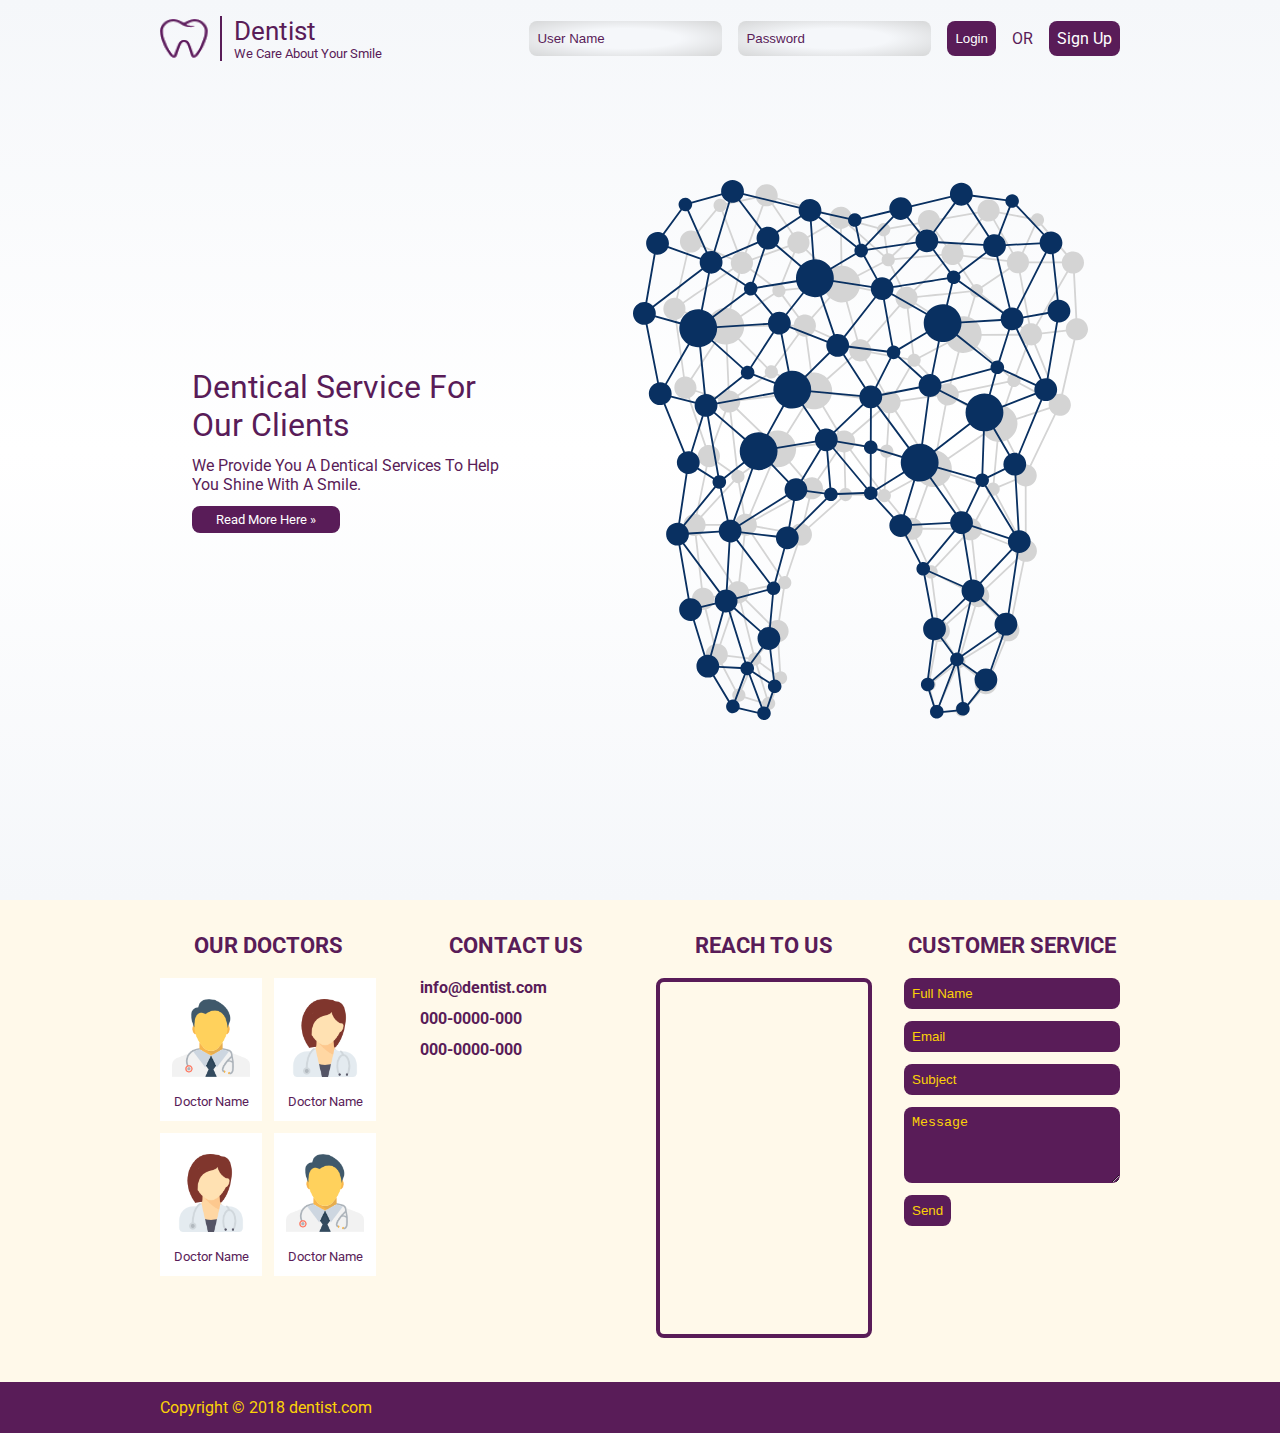
==== index.html @ d8c7a1fc "Basic Layout" ====
<!DOCTYPE html>
<html lang="en" dir="ltr">
  <head>
    <meta charset="UTF-8" />
    <meta name="viewport" content="width=device-width, initial-scale=1.0" />
    <title>Dentist</title>
    <link rel="shortcut icon" href="files/images/favicon.ico" />
    <link rel="stylesheet" href="https://fonts.googleapis.com/css?family=Roboto:100,100i,300,300i,400,400i,500,500i,700,700i,900,900i" />
    <link rel="stylesheet" href="https://fonts.googleapis.com/css?family=Cairo:200,300,400,600,700,900" />
    <link rel="stylesheet" href="https://use.fontawesome.com/releases/v5.6.3/css/all.css" integrity="sha384-UHRtZLI+pbxtHCWp1t77Bi1L4ZtiqrqD80Kn4Z8NTSRyMA2Fd33n5dQ8lWUE00s/" crossorigin="anonymous" />
    <link rel="stylesheet" href="assets/css/main.css" />
  </head>
  <body>
    <header>
      <div class="section theme--header size--container">
        <div class="component type--header">
          <a class="brand" href="index.html">
            <img class="logo" src="files/images/dentist.png" alt="dentist" />
            <span class="slogan">
              <span class="heading">dentist</span>
              <span class="content">we care about your smile</span>
            </span>
          </a>
          <button class="header-switcher"><i class="fas fa-bars"></i></button>
          <div class="user">
            <form class="form" action="index.html" method="POST">
              <input type="text" name="user" placeholder="user name" />
              <input type="password" name="password" placeholder="password" />
              <input type="submit" value="login" />
              <span>or</span>
              <a href="registration.html">sign up</a>
            </form>
            <!-- <ul class="links">
              <li><a class="link active" href="index.html">home</a></li>
              <li><a class="link" href="appointment.html">appointment</a></li>
              <li><a class="link" href="treatment.html">treatment</a></li>
              <li><a class="link" href="invoices.html">invoices</a></li>
              <li><a class="link" href="profile.html">profile</a></li>
            </ul>
            <div class="card">
              <a class="image" href="profile.html">
                <img src="files/images/user.png" alt="" />
              </a>
              <a class="name" href="profile.html">
                user@mail.com
              </a>
            </div> -->
          </div>
        </div>
      </div>
    </header>
    <main>
      <div class="section theme--slider size--container">
        <div class="component type--main-slider">
          <div class="slides">
            <div class="slide active">
              <div class="image">
                <img src="files/images/slide-1.svg" alt="" />
              </div>
              <div class="information">
                <div class="title">
                  <a href="service.html">dentical service for our clients</a>
                </div>
                <div class="description">
                  <p>
                    we provide you a dentical services to help you shine with a smile.
                  </p>
                </div>
                <div class="links">
                  <a class="link" href="service.html">read more here <span class="ltr-only">»</span><span class="rtl-only">«</span></a>
                </div>
              </div>
            </div>
            <div class="slide">
              <div class="image">
                <img src="files/images/slide-1.svg" alt="" />
              </div>
              <div class="information">
                <div class="title">
                  <a href="service.html">dentical service for our clients</a>
                </div>
                <div class="description">
                  <p>
                    we provide you a dentical services to help you shine with a smile.
                  </p>
                </div>
                <div class="links">
                  <a class="link" href="service.html">read more here <span class="ltr-only">»</span><span class="rtl-only">«</span></a>
                </div>
              </div>
            </div>
            <div class="slide">
              <div class="image">
                <img src="files/images/slide-1.svg" alt="" />
              </div>
              <div class="information">
                <div class="title">
                  <a href="service.html">dentical service for our clients</a>
                </div>
                <div class="description">
                  <p>
                    we provide you a dentical services to help you shine with a smile.
                  </p>
                </div>
                <div class="links">
                  <a class="link" href="service.html">read more here <span class="ltr-only">»</span><span class="rtl-only">«</span></a>
                </div>
              </div>
            </div>
          </div>
          <div class="controllers">
            <div class="navigator">
              <div class="controller next">
                <i class="fas fa-chevron-right ltr-only"></i>
                <i class="fas fa-chevron-left rtl-only"></i>
              </div>
              <div class="controller previous">
                <i class="fas fa-chevron-left ltr-only"></i>
                <i class="fas fa-chevron-right rtl-only"></i>
              </div>
            </div>
          </div>
        </div>
      </div>
    </main>
    <footer>
      <div class="section theme--light size--container">
        <div class="component type--about">
          <div class="about__box">
            <div class="about__box__title">
              our doctors
            </div>
            <div class="about__box__content">
              <div class="component type--doctors">
                <div class="doctors">
                  <div class="doctor">
                    <a class="image" href="doctor.html">
                      <img src="files/images/doctor-1.png" alt="" />
                    </a>
                    <a class="name" href="doctor.html">
                      doctor name
                    </a>
                  </div>
                  <div class="doctor">
                    <a class="image" href="doctor.html">
                      <img src="files/images/doctor-2.png" alt="" />
                    </a>
                    <a class="name" href="doctor.html">
                      doctor name
                    </a>
                  </div>
                  <div class="doctor">
                    <a class="image" href="doctor.html">
                      <img src="files/images/doctor-2.png" alt="" />
                    </a>
                    <a class="name" href="doctor.html">
                      doctor name
                    </a>
                  </div>
                  <div class="doctor">
                    <a class="image" href="doctor.html">
                      <img src="files/images/doctor-1.png" alt="" />
                    </a>
                    <a class="name" href="doctor.html">
                      doctor name
                    </a>
                  </div>
                </div>
              </div>
            </div>
          </div>
          <div class="about__box">
            <div class="about__box__title">
              contact us
            </div>
            <div class="about__box__content">
              <div class="component type--contact-us-information">
                <ul>
                  <li><span class="icon"><i class="fas fa-envelope"></i></span><a href="">info@dentist.com</a></li>
                  <li><span class="icon"><i class="fas fa-phone"></i></span><span>000-0000-000</span></li>
                  <li><span class="icon"><i class="fas fa-fax"></i></span><span>000-0000-000</span></li>
                </ul>
              </div>
            </div>
          </div>
          <div class="about__box">
            <div class="about__box__title">
              reach to us
            </div>
            <div class="about__box__content">
              <div class="component type--map">
                <iframe src="https://www.google.com/maps/embed?pb=!1m10!1m8!1m3!1d13709.535181920555!2d31.01629665!3d30.791869699999996!3m2!1i1024!2i768!4f13.1!5e0!3m2!1sen!2seg!4v1553180534320" width="100%" height="100%" frameborder="0" style="border:0" allowfullscreen></iframe>
              </div>
            </div>
          </div>
          <div class="about__box">
            <div class="about__box__title">
              customer service
            </div>
            <div class="about__box__content">
              <div class="component type--form-messages">
                <div class="messages">
                </div>
              </div>
              <div class="component type--contact-us-form">
                <form class="form" action="index.html" method="POST">
                  <input type="text" name="name" placeholder="full name" />
                  <input type="email" name="email" placeholder="email" />
                  <input type="text" name="subject" placeholder="subject" />
                  <textarea name="message" placeholder="message" rows="4"></textarea>
                  <input type="submit" value="send" />
                </form>
              </div>
            </div>
          </div>
        </div>
      </div>
      <div class="section theme--dark size--container">
        <div class="component type--footer">
          <div>
            Copyright © 2018 <a href="index.html">dentist.com</a>
          </div>
        </div>
      </div>
      <div class="section theme--sys-messages">
        <div class="component type--sys-messages">
          <div class="messages">
          </div>
        </div>
      </div>
    </footer>
    <!-- <script src="https://code.jquery.com/jquery-3.3.1.min.js"></script> -->
    <script src="assets/js/library.functions.js"></script>
    <script src="assets/js/plugin.messages.js"></script>
    <script src="assets/js/plugin.slider.js"></script>
    <script src="assets/js/language.js"></script>
    <script src="assets/js/main.js"></script>
  </body>
</html>
---- assets/css/main.css ----
/* RESET */
body {
  margin: 0;
  font-size: 12pt;
}
img {
  display: block;
}
ul {
  margin: 0;
  padding: 0;
}
li {
  list-style-type: none;
}
h1, h2 , h3, h4, h5, h6, p {
  margin: 0;
}
a {
  text-decoration: none;
  color: inherit;
}
*::placeholder {
  color: inherit;
}
/* GENERAL */
:root {
  --container__width: 92%;
  --container__max-width: 960px;
  --theme-primary__color--1: #591c58;
  --theme-primary__color--2: #fcd207;
  --theme-primary__color--3: #fff9ea;
  --theme-primary__color--balck: #000;
  --theme-primary__color--white: #fff;
  --theme-primary__overlay--1__color: rgba(89, 28, 88, 0.2);
  /* --theme-primary__messages__color--1: #383d41;
  --theme-primary__messages__color--2: #e2e3e5;
  --theme-primary__messages__color--3: #d6d8db;
  --theme-primary__messages--success__color--1: #155724;
  --theme-primary__messages--success__color--2: #d4edda;
  --theme-primary__messages--success__color--3: #c3e6cb;
  --theme-primary__messages--info__color--1: #004085;
  --theme-primary__messages--info__color--2: #cce5ff;
  --theme-primary__messages--info__color--3: #b8daff;
  --theme-primary__messages--warning__color--1: #856404;
  --theme-primary__messages--warning__color--2: #fff3cd;
  --theme-primary__messages--warning__color--3: #ffeeba;
  --theme-primary__messages--danger__color--1: #721c24;
  --theme-primary__messages--danger__color--2: #f8d7da;
  --theme-primary__messages--danger__color--3: #f5c6cb; */
  --theme-primary__messages__color--1: #212121;
  --theme-primary__messages__color--2: #F5F5F5;
  --theme-primary__messages__color--3: #BDBDBD;
  --theme-primary__messages--success__color--1: #1B5E20;
  --theme-primary__messages--success__color--2: #C8E6C9;
  --theme-primary__messages--success__color--3: #66BB6A;
  --theme-primary__messages--info__color--1: #0D47A1;
  --theme-primary__messages--info__color--2: #BBDEFB;
  --theme-primary__messages--info__color--3: #42A5F5;
  --theme-primary__messages--warning__color--1: #F57F17;
  --theme-primary__messages--warning__color--2: #FFF9C4;
  --theme-primary__messages--warning__color--3: #FFEE58;
  --theme-primary__messages--danger__color--1: #B71C1C;
  --theme-primary__messages--danger__color--2: #FFCDD2;
  --theme-primary__messages--danger__color--3: #EF5350;
}
[lang="en"] body {
  font-family: 'Roboto', sans-serif;
}
[lang="ar"] body {
  font-family: 'Cairo', sans-serif;
}
[dir]:not([dir="ltr"]) .ltr-only {
  display: none;
}
[dir]:not([dir="rtl"]) .rtl-only {
  display: none;
}
/* SECTION */
.section {

}
.section.theme--solid {
  background-color: var(--theme-primary__color--balck);
  color: var(--theme-primary__color--white);
}
.section.theme--dark {
  background-color: var(--theme-primary__color--1);
  color: var(--theme-primary__color--2);
}
.section.theme--light {
  background-color: var(--theme-primary__color--3);
  color: var(--theme-primary__color--1);
}
.section.theme--header {
  position: absolute;
  top: 0;
  right: 0;
  left: 0;
  z-index: 1;
}
.section.theme--sys-messages {
  position: fixed;
  bottom: 0;
  z-index: 1;
  width: 92%;
  max-width: 320px;
  max-height: 100%;
  overflow-y: auto;
}
[dir="ltr"] .section.theme--sys-messages {
  left: 0;
}
[dir="rtl"] .section.theme--sys-messages {
  right: 0;
}
.section.theme--slider {
  min-height: 100vh;
  display: grid;
  align-items: stretch;
  background-image: linear-gradient(#f5f7fa, #fff, #f5f7fa);
}
.section.theme--cover {
  min-height: 60vh;
  display: grid;
  align-items: stretch;
}
.section.size--container {
  padding-right: calc((100% - var(--container__width)) / 2);
  padding-left: calc((100% - var(--container__width)) / 2);
}
@media (min-width: calc(960px * (1 + ((100 - 92) / 100)))) {
.section.size--container {
  padding-right: calc((100% - var(--container__max-width)) / 2);
  padding-left: calc((100% - var(--container__max-width)) / 2);
}
}
/* SYS MESSAGES */
.component.type--sys-messages {
}
  .component.type--sys-messages .messages {
    padding: 12px;
    display: grid;
    align-items: end;
    grid-row-gap: 8px;
  }
    .component.type--sys-messages .message {
      position: relative;
      box-sizing: border-box;
      border-width: 1px;
      border-style: solid;
      border-radius: 8px;
      width: 100%;
      padding: 8px 16px;
      line-height: 1.8em;
    }
    .component.type--sys-messages .message {
      color: var(--theme-primary__messages__color--1);
      background-color: var(--theme-primary__messages__color--2);
      border-color: var(--theme-primary__messages__color--3);
    }
    .component.type--sys-messages .message.success {
      color: var(--theme-primary__messages--success__color--1);
      background-color: var(--theme-primary__messages--success__color--2);
      border-color: var(--theme-primary__messages--success__color--3);
    }
    .component.type--sys-messages .message.info {
      color: var(--theme-primary__messages--info__color--1);
      background-color: var(--theme-primary__messages--info__color--2);
      border-color: var(--theme-primary__messages--info__color--3);
    }
    .component.type--sys-messages .message.warning {
      color: var(--theme-primary__messages--warning__color--1);
      background-color: var(--theme-primary__messages--warning__color--2);
      border-color: var(--theme-primary__messages--warning__color--3);
    }
    .component.type--sys-messages .message.danger {
      color: var(--theme-primary__messages--danger__color--1);
      background-color: var(--theme-primary__messages--danger__color--2);
      border-color: var(--theme-primary__messages--danger__color--3);
    }
      .component.type--sys-messages .message .close {
        cursor: pointer;
        position: absolute;
        top: 8px;
        line-height: 1;
      }
      [dir="ltr"] .component.type--sys-messages .message .close {
        right: 8px;
      }
      [dir="rtl"] .component.type--sys-messages .message .close {
        left: 8px;
      }
      .component.type--sys-messages .message .title {
        text-transform: capitalize;
        font-weight: bold;
      }
/* HEADER */
.component.type--header {
  padding-top: 16px;
  padding-bottom: 16px;
  display: grid;
  justify-content: space-between;
  justify-items: center;
  align-content: stretch;
  align-items: center;
  grid-gap: 12px;
  color: var(--theme-primary__color--1);
}
  .component.type--header .brand {
    display: grid;
    grid-auto-flow: column;
    justify-content: space-between;
    justify-items: start;
    align-content: stretch;
    align-items: center;
    grid-gap: 12px;
  }
    .component.type--header .logo {
      max-width: 48px;
      min-height: 100%;
      object-fit: contain;
      object-position: 50% 50%;
      border: 0 solid var(--theme-primary__color--1);
    }
    [dir="ltr"] .component.type--header .logo {
      padding-right: 12px;
      border-right-width: 2px;
    }
    [dir="rtl"] .component.type--header .logo {
      padding-left: 12px;
      border-left-width: 2px;
    }
    .component.type--header .slogan {
      display: grid;
      text-transform: capitalize;
    }
      .component.type--header .slogan .heading {
        font-size: 1.6rem;
      }
      .component.type--header .slogan .content {
        font-size: 0.8rem;
      }
  .component.type--header .user {
    display: grid;
    grid-gap: 16px;
    align-items: center;
  }
    .component.type--header .user .form {
      display: flex;
      flex-wrap: wrap;
      justify-content: center;
      margin: -8px;
    }
      .component.type--header .user .form > * {
        margin: 8px;
        padding: 8px 0;
        text-transform: capitalize;
        outline-color: var(--theme-primary__color--2);
      }
      .component.type--header .user .form input, .component.type--header .user .form a {
        padding: 8px;
        border-radius: 8px;
      }
      .component.type--header .user .form input {
        box-sizing: border-box;
        border-width: 0;
        color: var(--theme-primary__color--1);
      }
      .component.type--header .user .form input.error {
        border: 1px solid var(--theme-primary__messages--danger__color--1);
      }
      .component.type--header .user .form input[type="text"], .component.type--header .user .form input[type="password"] {
        background-image: radial-gradient(#f5f7fa 40%, #d6d7d8);
      }
      .component.type--header .user .form span {
        text-transform: uppercase;
        text-align: center;
      }
      .component.type--header .user .form input[type="submit"], .component.type--header .user .form a {
        background-color: var(--theme-primary__color--1);
        text-align: center;
        color: var(--theme-primary__color--white);
      }
      .component.type--header .user .form input[type="submit"] {
        cursor: pointer;
      }
      .component.type--header .user input[type="submit"]:hover, .component.type--header .user .form a:hover {
        color: var(--theme-primary__color--2);
      }
    .component.type--header .user .links {
      display: flex;
      flex-wrap: wrap;
      justify-content: center;
      margin: -4px;
    }
      .component.type--header .user .links > * {
        margin: 4px;
      }
      .component.type--header .user .link {
        display: block;
        border-radius: 8px;
        padding: 8px 16px;
        text-transform: uppercase;
        text-align: center;
      }
      .component.type--header .user .link.active, .component.type--header .user .link:hover {
        background-color: var(--theme-primary__color--1);
        color: var(--theme-primary__color--2);
      }
    .component.type--header .user .card {
      display: grid;
      grid-gap: 8px;
      justify-items: center;
    }
      .component.type--header .user .card .image {
        border: 2px solid var(--theme-primary__color--1);
        border-radius: 50%;
      }
        .component.type--header .user .card img {
          box-sizing: border-box;
          border: 1px solid var(--theme-primary__color--white);
          border-radius: 50%;
          width: 100%;
          height: 100%;
          object-fit: contain;
          object-position: 50% 50%;
        }
      .component.type--header .user .card .name {
        text-align: center;
      }
@media (min-width: 960px) {
.component.type--header {
  grid-auto-flow: column;
}
  .component.type--header .header-switcher {
    display: none;
  }
  .component.type--header .user {
    grid-auto-flow: column;
  }
      .component.type--header .user .card .image {
        width: 32px;
        height: 32px;
      }
      .component.type--header .user .card .name {
        font-size: 0.8rem;
      }
}
@media (max-width: 959px) {
.component.type--header {
  grid-template-columns: max-content max-content;
}
  .component.type--header .brand {
    justify-self: start;
  }
  .component.type--header .header-switcher {
    cursor: pointer;
    justify-self: end;
    box-sizing: border-box;
    outline-width: 0;
    margin: 0;
    border-width: 0;
    padding: 0;
    width: 32px;
    height: 32px;
    background-color: transparent;
    font-size: 32px;
    color: var(--theme-primary__color--1);
  }
  .component.type--header.status--active-user .user {
    grid-column-end: span 2;
    justify-self: stretch;
    grid-auto-flow: row;
    padding: 12px;
    background-color: var(--theme-primary__color--white);
  }
  .component.type--header:not(.status--active-user) .user {
    display: none;
  }
    .component.type--header.status--active-user .user .form {
      flex-direction: column;
    }
      .component.type--header .user .form input[type="text"], .component.type--header .user .form input[type="password"] {
        text-align: center;
        width: calc(100% - 16px);
      }
    .component.type--header .user .links {
      flex-direction: column;
    }
      .component.type--header .user .card .image {
        width: 64px;
        height: 64px;
      }
      .component.type--header .user .card .name {
        font-size: 1rem;
      }
}
/* MAIN SLIDER */
.component.type--main-slider {
  position: relative;
  color: var(--theme-primary__color--1);
}
  .component.type--main-slider .slides {
    box-sizing: border-box;
    position: relative;
    margin: 0 32px;
    height: 100%;
    overflow: hidden;
  }
    .component.type--main-slider .slide {
      position: absolute;
      width: 100%;
      height: 100%;
      transform: translateY(-100%);
    }
    .component.type--main-slider .slide.transition {
      transition: transform 1s linear;
    }
    [dir="ltr"] .component.type--main-slider .slide.start, [dir="rtl"] .component.type--main-slider .slide.end {
      transform: translateY(0);
      transform: translateX(100%);
    }
    [dir="rtl"] .component.type--main-slider .slide.start, [dir="ltr"] .component.type--main-slider .slide.end {
      transform: translateY(0);
      transform: translateX(-100%);
    }
    .component.type--main-slider .slide.active {
      transform: translateY(0);
      transform: translateX(0);
    }
      .component.type--main-slider .image {
        position: relative;
        height: 100%;
      }
        .component.type--main-slider .image img {
          position: absolute;
          top: 20%;
          right: 0;
          bottom: 20%;
          left: 0;
          width: 100%;
          height: 60%;
          object-fit: contain;
        }
      .component.type--main-slider .information {
        position: absolute;
        top: 0;
        right: 0;
        bottom: 0;
        left: 0;
        display: grid;
        grid-auto-flow: row;
        align-content: center;
        text-transform: capitalize;
        grid-row-gap: 12px;
      }
        .component.type--main-slider .title {
          font-size: 2rem;
          max-width: 320px;
        }
        .component.type--main-slider .description {
          max-width: 320px;
        }
        .component.type--main-slider .links {
          max-width: 480px;
          display: flex;
          flex-wrap: wrap;
          margin: -8px;
        }
          .component.type--main-slider .links > * {
            margin: 8px;
          }
          .component.type--main-slider .link {
            border-radius: 8px;
            padding: 6px 24px;
            background-color: var(--theme-primary__color--1);
            font-size: 0.8rem;
            color: var(--theme-primary__color--white);
          }
          .component.type--main-slider .link.active, .component.type--main-slider .link:hover {
            color: var(--theme-primary__color--2);
          }
  .component.type--main-slider .controllers {
  }
    .component.type--main-slider .navigator {
    }
      .component.type--main-slider .navigator .controller {
        cursor: pointer;
        position: absolute;
        top: calc(50% - 1rem);
        width: 32px;
        font-size: 2rem;
      }
      [dir="ltr"] .component.type--main-slider .navigator .controller.previous, [dir="rtl"] .component.type--main-slider .navigator .controller.next {
        left: 0;
        text-align: left;
      }
      [dir="rtl"] .component.type--main-slider .navigator .controller.previous, [dir="ltr"] .component.type--main-slider .navigator .controller.next {
        right: 0;
        text-align: right;
      }
@media (min-width: 480px) {
        [dir="ltr"] .component.type--main-slider .image img {
          object-position: 100% 50%;
        }
        [dir="rtl"] .component.type--main-slider .image img {
          object-position: 0% 50%;
        }
}
@media (max-width: 479px) {
        .component.type--main-slider .image img {
          object-position: 50% 50%;
          opacity: 0.2;
        }
      .component.type--main-slider .information {
        text-align: center;
        padding: 0 16px;
      }
        .component.type--main-slider .links {
          justify-content: center;
        }
}
/* COVER */
.component.type--cover {
  position: relative;
  color: var(--theme-primary__color--1);
}
  .component.type--cover .image {
    position: relative;
    height: 100%;
  }
    .component.type--cover .image img {
      position: absolute;
      top: 0;
      right: 0;
      bottom: 0;
      left: 0;
      width: 100%;
      height: 100%;
      object-fit: cover;
      object-position: 50% 50%;
    }
  .component.type--cover .information {
    position: absolute;
    top: 0;
    right: 0;
    bottom: 0;
    left: 0;
    box-sizing: border-box;
    padding-top: 20vh;
    padding-right: calc((100% - var(--container__width)) / 2);
    padding-left: calc((100% - var(--container__width)) / 2);
    height: 100%;
    display: grid;
    grid-auto-flow: row;
    align-content: center;
    text-transform: capitalize;
    grid-row-gap: 12px;
    background-color: var(--theme-primary__overlay--1__color);
  }
    .component.type--cover .title {
      font-size: 2rem;
    }
    .component.type--cover .description {
    }
@media (min-width: calc(960px * (1 + ((100 - 92) / 100)))) {
  .component.type--cover .information {
    padding-right: calc((100% - var(--container__max-width)) / 2);
    padding-left: calc((100% - var(--container__max-width)) / 2);
  }
}
/* ABOUT */
.component.type--about {
  padding-top: 32px;
  padding-bottom: 32px;
  display: grid;
  justify-content: space-between;
  grid-row-gap: 12px;
}
  .component.type--about .about__box {
    display: grid;
    grid-gap: 8px;
    grid-template-rows: max-content 1fr;
  }
    .component.type--about .about__box__title {
      text-align: center;
      text-transform: uppercase;
      font-size: 1.4rem;
      font-weight: bold;
    }
    .component.type--about .about__box__content {
      padding-top: 12px;
      padding-bottom: 12px;
    }
@media (min-width: 960px) {
.component.type--about {
  grid-template-columns: repeat(4, calc((100% - (32px * 3)) / 4));
}
}
@media (min-width: 640px) and (max-width: 959px) {
.component.type--about {
  grid-template-columns: repeat(2, calc((100% - (32px * 1)) / 2));
}
}
@media (max-width: 639px) {
.component.type--about {
  grid-template-columns: repeat(1, calc((100% - (32px * 0)) / 1));
}
}
/* DOCTORS */
.component.type--doctors {

}
  .component.type--doctors .doctors {
    display: grid;
    grid-template-columns: repeat(2, calc((100% - (12px * 1)) / 2));
    justify-content: space-between;
    grid-row-gap: 12px;
  }
    .component.type--doctors .doctor {
      padding: 12px;
      display: grid;
      grid-gap: 8px;
      justify-items: center;
      align-content: start;
      background-color: var(--theme-primary__color--white);
    }
      .component.type--doctors .doctor .image {
        position: relative;
        width: 100%;
        padding-top: 96px;
      }
        .component.type--doctors .doctor .image img {
          position: absolute;
          top: 0;
          right: 0;
          bottom: 0;
          left: 0;
          width: 100%;
          height: 100%;
          object-fit: contain;
          object-position: 50% 50%;
        }
      .component.type--doctors .doctor .name {
        text-align: center;
        text-transform: capitalize;
        font-size: 0.8rem;
      }
/* CONTACT US INFORMATION */
.component.type--contact-us-information {

}
  .component.type--contact-us-information ul {
    display: grid;
    grid-gap: 12px;
  }
    .component.type--contact-us-information li {
      display: grid;
      grid-auto-flow: column;
      justify-content: start;
      align-items: center;
      grid-gap: 12px;
      font-weight: bold;
    }
      .component.type--contact-us-information li .icon {
        font-size: 1.4rem;
      }
/* MAP */
.component.type--map {
  box-sizing: border-box;
  border: 4px solid var(--theme-primary__color--1);
  border-radius: 8px;
  width: 100%;
  height: 40vh;
  display: grid;
}
/* CONTACT US FORM */
.component.type--contact-us-form {

}
  .component.type--contact-us-form form {
    display: grid;
    justify-content: stretch;
    justify-items: start;
    grid-gap: 12px;
  }
  .component.type--contact-us-form .form input, .component.type--contact-us-form .form textarea {
    box-sizing: border-box;
    margin: 0;
    outline-color: var(--theme-primary__color--2);
    border-width: 0;
    border-radius: 8px;
    padding: 8px;
    max-width: 100%;
    text-transform: capitalize;
    background-color: var(--theme-primary__color--1);
    color: var(--theme-primary__color--2);
  }
  .component.type--contact-us-form .form input[type="text"], .component.type--contact-us-form .form input[type="email"], .component.type--contact-us-form .form textarea {
    width: 100%;
  }
  .component.type--contact-us-form .form input[type="submit"] {
    cursor: pointer;
  }
/* FORM MESSAGES */
.component.type--form-messages {
}
  .component.type--form-messages .messages {
    display: grid;
    align-items: end;
  }
    .component.type--form-messages .message {
      position: relative;
      box-sizing: border-box;
      margin-bottom: 12px;
      border-width: 1px;
      border-style: solid;
      border-radius: 8px;
      width: 100%;
      padding: 8px 16px;
      line-height: 1.8em;
    }
    .component.type--form-messages .message {
      color: var(--theme-primary__messages__color--1);
      background-color: var(--theme-primary__messages__color--2);
      border-color: var(--theme-primary__messages__color--3);
    }
    .component.type--form-messages .message.success {
      color: var(--theme-primary__messages--success__color--1);
      background-color: var(--theme-primary__messages--success__color--2);
      border-color: var(--theme-primary__messages--success__color--3);
    }
    .component.type--form-messages .message.info {
      color: var(--theme-primary__messages--info__color--1);
      background-color: var(--theme-primary__messages--info__color--2);
      border-color: var(--theme-primary__messages--info__color--3);
    }
    .component.type--form-messages .message.warning {
      color: var(--theme-primary__messages--warning__color--1);
      background-color: var(--theme-primary__messages--warning__color--2);
      border-color: var(--theme-primary__messages--warning__color--3);
    }
    .component.type--form-messages .message.danger {
      color: var(--theme-primary__messages--danger__color--1);
      background-color: var(--theme-primary__messages--danger__color--2);
      border-color: var(--theme-primary__messages--danger__color--3);
    }
      .component.type--form-messages .message .close {
        cursor: pointer;
        position: absolute;
        top: 8px;
        line-height: 1;
      }
      [dir="ltr"] .component.type--form-messages .message .close {
        right: 8px;
      }
      [dir="rtl"] .component.type--form-messages .message .close {
        left: 8px;
      }
      .component.type--form-messages .message .title {
        text-transform: capitalize;
        font-weight: bold;
      }
/* FOOTER */
.component.type--footer {
  padding-top: 16px;
  padding-bottom: 16px;
  display: grid;
  grid-auto-flow: column;
  justify-content: space-between;
  justify-items: stretch;
  align-content: stretch;
  align-items: center;
  grid-gap: 12px;
}
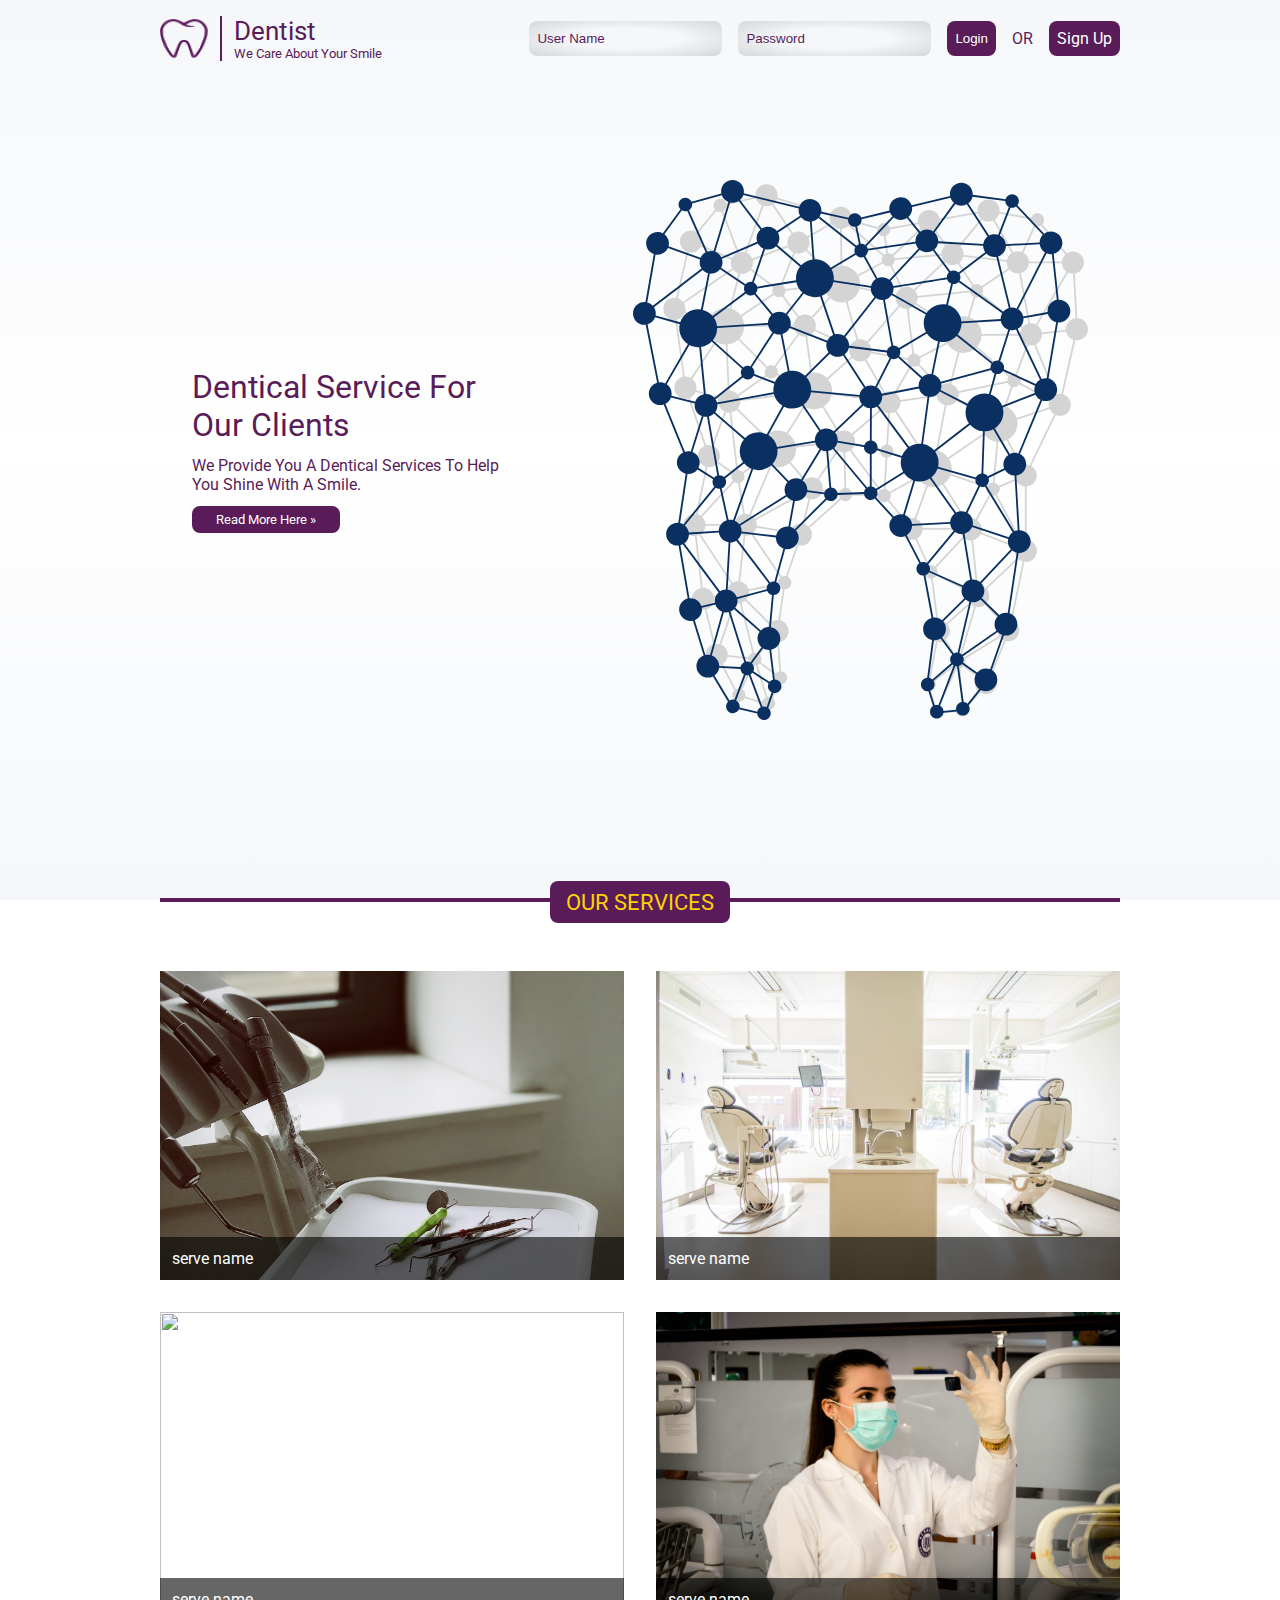
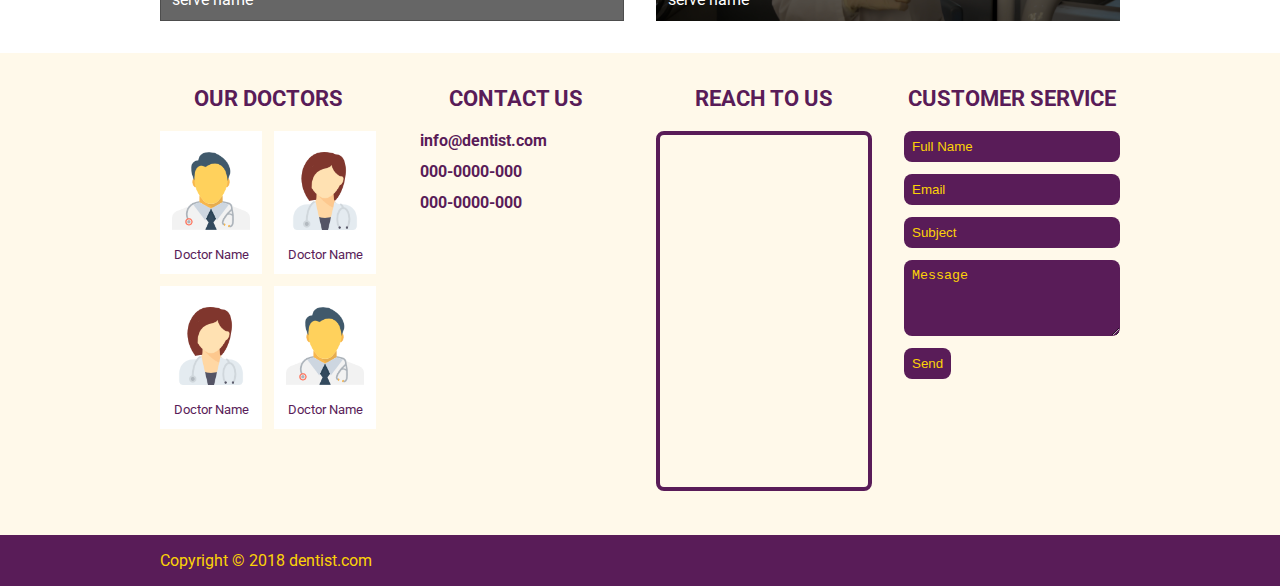
==== commit f171cce8: "Add Services Component" ====
--- a/index.html
+++ b/index.html
@@ -122,6 +122,61 @@
           </div>
         </div>
       </div>
+      <div class="section theme--first-header size--container">
+        <div class="component type--section">
+          <div class="section__title">
+            <div class="content">
+              our services
+            </div>
+          </div>
+          <div class="section__content">
+            <div class="component type--services">
+              <div class="services">
+                <div class="service">
+                  <div class="image">
+                    <a href="service.html"><img src="files/images/service-1.jpg" alt="" /></a>
+                  </div>
+                  <div class="information">
+                    <div class="name">
+                      <a href="service.html">serve name</a>
+                    </div>
+                  </div>
+                </div>
+                <div class="service">
+                  <div class="image">
+                    <a href="service.html"><img src="files/images/service-2.jpg" alt="" /></a>
+                  </div>
+                  <div class="information">
+                    <div class="name">
+                      <a href="service.html">serve name</a>
+                    </div>
+                  </div>
+                </div>
+                <div class="service">
+                  <div class="image">
+                    <a href="service.html"><img src="files/images/service-3.jpg" alt="" /></a>
+                  </div>
+                  <div class="information">
+                    <div class="name">
+                      <a href="service.html">serve name</a>
+                    </div>
+                  </div>
+                </div>
+                <div class="service">
+                  <div class="image">
+                    <a href="service.html"><img src="files/images/service-4.jpg" alt="" /></a>
+                  </div>
+                  <div class="information">
+                    <div class="name">
+                      <a href="service.html">serve name</a>
+                    </div>
+                  </div>
+                </div>
+              </div>
+            </div>
+          </div>
+        </div>
+      </div>
     </main>
     <footer>
       <div class="section theme--light size--container">
--- a/assets/css/main.css
+++ b/assets/css/main.css
@@ -81,8 +81,8 @@
 
 }
 .section.theme--solid {
-  background-color: var(--theme-primary__color--balck);
-  color: var(--theme-primary__color--white);
+  background-color: var(--theme-primary__color--white);
+  color: var(--theme-primary__color--black);
 }
 .section.theme--dark {
   background-color: var(--theme-primary__color--1);
@@ -124,6 +124,10 @@
   min-height: 60vh;
   display: grid;
   align-items: stretch;
+}
+.section.theme--first-header {
+  position: relative;
+  margin-top: calc(-8px + (-1.4rem / 2));
 }
 .section.size--container {
   padding-right: calc((100% - var(--container__width)) / 2);
@@ -773,4 +777,80 @@
   align-content: stretch;
   align-items: center;
   grid-gap: 12px;
+}
+/* SECTION */
+.component.type--section {
+  display: grid;
+  justify-content: stretch;
+  grid-gap: 16px;
+}
+  .component.type--section .section__title {
+    position: relative;
+    display: grid;
+    justify-content: center;
+    padding: 0 32px;
+  }
+  .component.type--section .section__title::before {
+    content: '';
+    position: absolute;
+    top: calc(8px + (1.4rem / 2) - 2px);
+    width: 100%;
+    height: 4px;
+    background-color: var(--theme-primary__color--1);
+  }
+    .component.type--section .section__title .content {
+      position: relative;
+      border-radius: 8px;
+      padding: 8px 16px;
+      text-transform: uppercase;
+      text-align: center;
+      font-size: 1.4rem;
+      background-color: var(--theme-primary__color--1);
+      color: var(--theme-primary__color--2);
+    }
+  .component.type--section .section__content {
+  }
+/* SERVICES */
+.component.type--services {
+
+}
+  .component.type--services .services {
+    display: grid;
+    grid-row-gap: 32px;
+    padding: 32px 0;
+  }
+    .component.type--services .service {
+      position: relative;
+      padding-top: 66.66%;
+    }
+      .component.type--services .service .image {
+        position: absolute;
+        top: 0;
+        width: 100%;
+        height: 100%;
+      }
+      .component.type--services .service .image img {
+        position: absolute;
+        width: 100%;
+        height: 100%;
+        object-fit: cover;
+        object-position: 50% 50%;
+      }
+      .component.type--services .service .information {
+        position: absolute;
+        right: 0;
+        left: 0;
+        bottom: 0;
+        padding: 12px;
+        background-color: rgba(0, 0, 0, 0.6);
+        color: #fff;
+      }
+        .component.type--services .service .name {
+          
+        }
+@media (min-width: 960px) {
+  .component.type--services .services {
+    grid-template-columns: repeat(2, calc((100% - (32px * 1)) / 2));
+    justify-content: space-between;
+  }
 }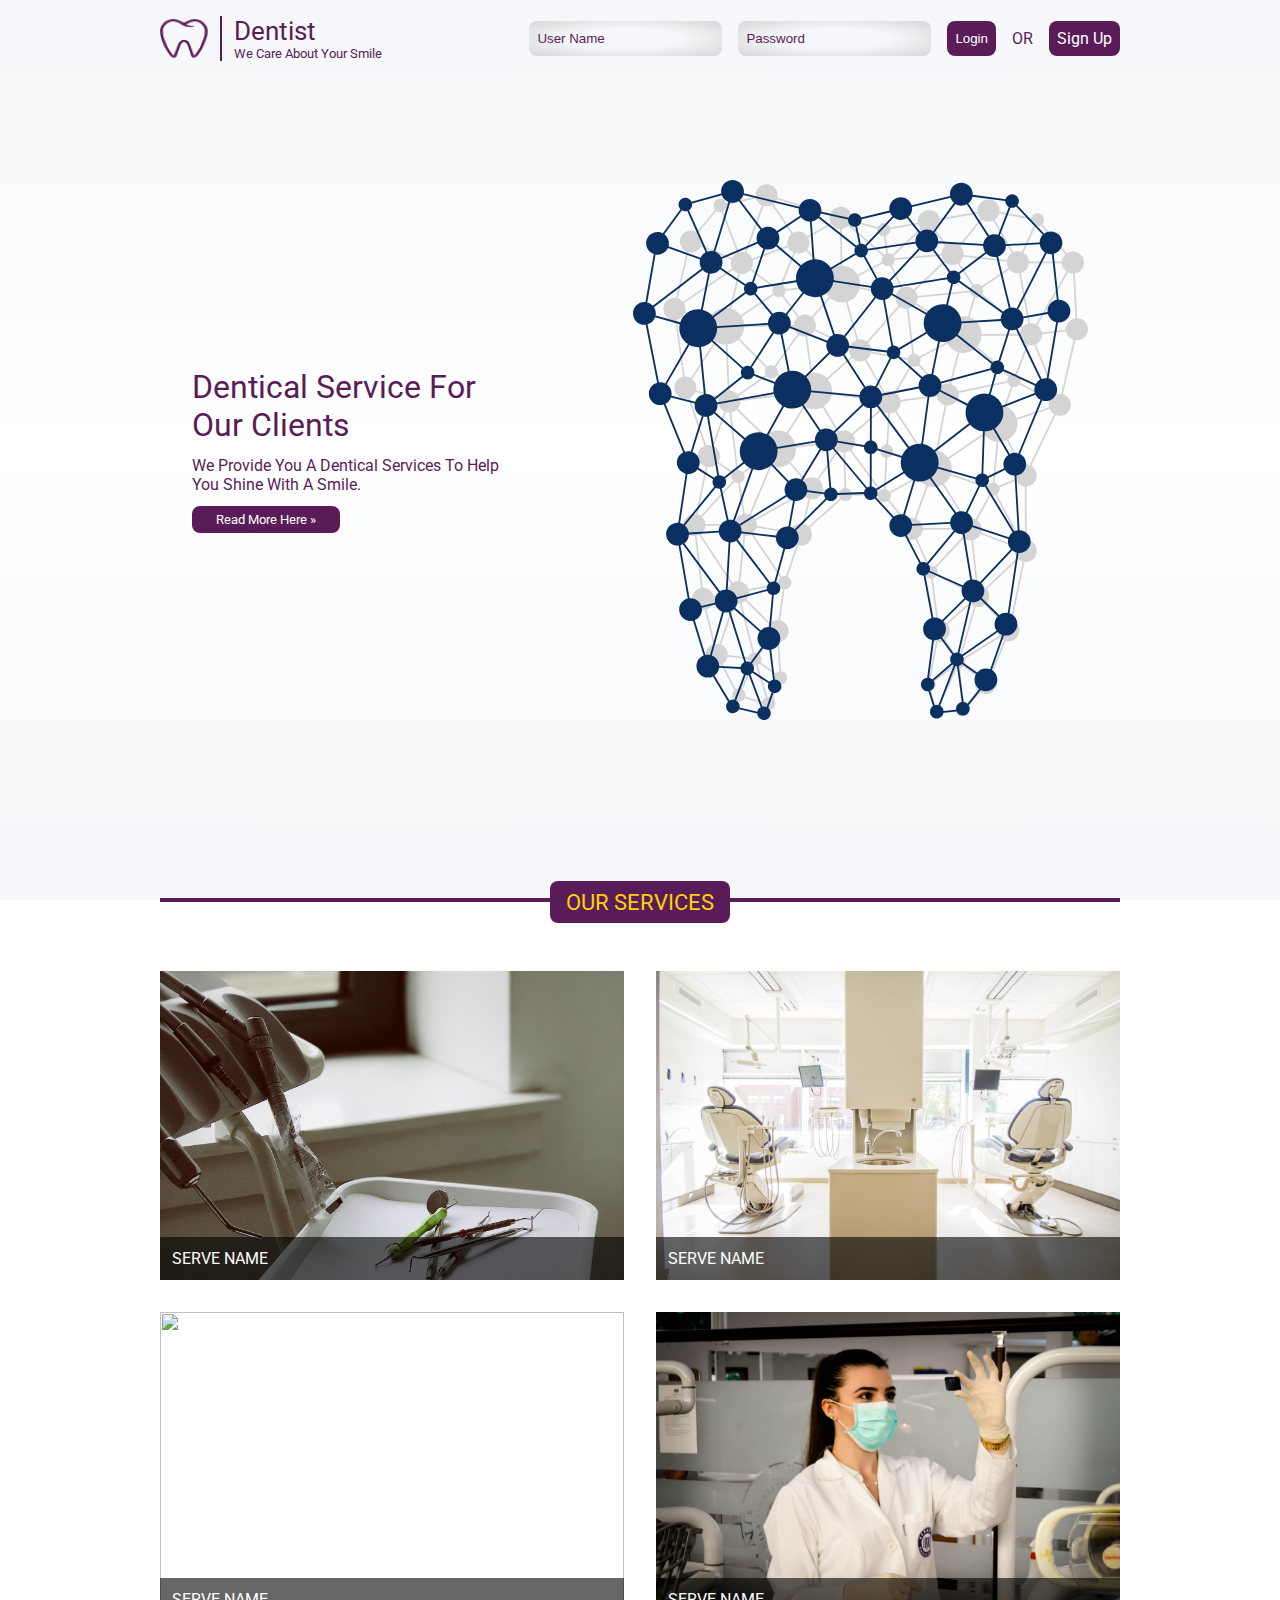
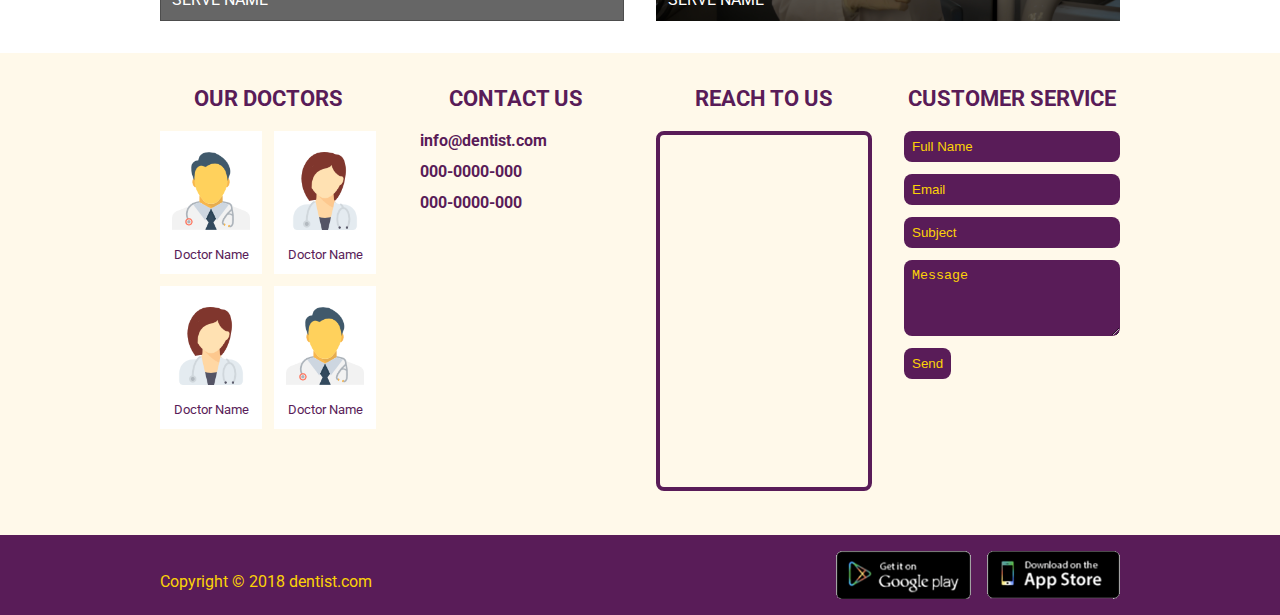
==== commit f563859b: "Add (Social links - App links) Components" ====
--- a/index.html
+++ b/index.html
@@ -273,7 +273,23 @@
       <div class="section theme--dark size--container">
         <div class="component type--footer">
           <div>
-            Copyright © 2018 <a href="index.html">dentist.com</a>
+            <ul class="component type--social-links">
+              <li><a href="index.html" target="_blank"><i class="fab fa-instagram"></i></a></li>
+              <li><a href="index.html" target="_blank"><i class="fab fa-twitter"></i></a></li>
+              <li><a href="index.html" target="_blank"><i class="fab fa-linkedin-in"></i></a></li>
+              <li><a href="index.html" target="_blank"><i class="fab fa-whatsapp"></i></a></li>
+              <li><a href="index.html" target="_blank"><i class="fab fa-youtube"></i></a></li>
+              <li><a href="index.html" target="_blank"><i class="fab fa-facebook-f"></i></a></li>
+            </ul>
+            <p>
+              Copyright © 2018 <a href="index.html">dentist.com</a>
+            </p>
+          </div>
+          <div>
+            <ul class="component type--apps-links">
+              <li><a href="#" target="_blank"><img src="files/images/get-it-on-google-play.png" alt=""></a></li>
+              <li><a href="#" target="_blank"><img src="files/images/download-on-the-app-store.png" alt=""></a></li>
+            </ul>
           </div>
         </div>
       </div>
--- a/assets/css/main.css
+++ b/assets/css/main.css
@@ -771,12 +771,58 @@
   padding-top: 16px;
   padding-bottom: 16px;
   display: grid;
-  grid-auto-flow: column;
-  justify-content: space-between;
   justify-items: stretch;
   align-content: stretch;
   align-items: center;
   grid-gap: 12px;
+}
+  .component.type--footer > * {
+    display: grid;
+    grid-gap: 12px;
+  }
+@media (min-width: 640px) {
+.component.type--footer {
+  grid-auto-flow: column;
+  justify-content: space-between;
+}
+}
+@media (max-width: 639px) {
+.component.type--footer {
+  text-align: center;
+}
+}
+/* SOCIAL LINKS */
+.component.type--social-links {
+  margin: -8px;
+  display: flex;
+  flex-direction: row;
+  flex-wrap: wrap;
+}
+  .component.type--social-links li {
+    margin: 8px;
+  }
+@media (max-width: 639px) {
+.component.type--social-links {
+  justify-content: center;
+}
+}
+/* APPS LINKS */
+.component.type--apps-links {
+  margin: -8px;
+  display: flex;
+  flex-direction: row;
+  flex-wrap: wrap;
+}
+  .component.type--apps-links li {
+    margin: 8px;
+  }
+    .component.type--apps-links li img {
+      max-height: 48px;
+    }
+@media (max-width: 639px) {
+.component.type--apps-links {
+  justify-content: center;
+}
 }
 /* SECTION */
 .component.type--section {
@@ -846,11 +892,289 @@
         color: #fff;
       }
         .component.type--services .service .name {
-          
+          text-transform: uppercase;
         }
 @media (min-width: 960px) {
   .component.type--services .services {
     grid-template-columns: repeat(2, calc((100% - (32px * 1)) / 2));
     justify-content: space-between;
   }
-}+}
+/* SERVICE */
+.component.type--service {
+  padding: 64px 0;
+}
+  .component.type--service .image {
+    position: relative;
+  }
+    .component.type--service .image img {
+      position: absolute;
+      top: 0;
+      right: 0;
+      bottom: 0;
+      left: 0;
+      border-radius: 50%;
+      width: 100%;
+      height: 100%;
+      object-fit: cover;
+      object-position: 50% 50%;
+    }
+  .component.type--service .information {
+  }
+    .component.type--service .information > *:not(:last-child) {
+      margin-bottom: 24px;
+    }
+    .component.type--service .information .name {
+      text-transform: uppercase;
+      font-size: 2rem;
+      color: var(--theme-primary__color--1);
+    }
+    .component.type--service .information .description {
+    }
+      .component.type--service .information .description > *:not(:last-child) {
+        margin-bottom: 12px;
+      }
+@media (min-width: 640px) {
+  .component.type--service::after {
+    content: '';
+    display: block;
+    clear: both;
+  }
+  .component.type--service .image {
+    width: 33.33%;
+    padding-top: 33.33%;
+  }
+  [dir="ltr"] .component.type--service .image {
+    float: right;
+    margin-left: 24px;
+  }
+  [dir="rtl"] .component.type--service .image {
+    float: left;
+    margin-right: 24px;
+  }
+}
+@media (max-width: 639px) {
+  .component.type--service .image {
+    margin: 0 auto 24px;
+    width: 66.66%;
+    padding-top: 66.66%;
+  }
+  .component.type--service .information {
+    text-align: center;
+  }
+}
+/* DOCTOR */
+.component.type--doctor {
+  padding: 64px 0;
+  display: flex;
+  align-items: center;
+}
+  .component.type--doctor .image {
+    position: relative;
+    box-shadow: 0 0 4px 0 var(--theme-primary__color--1);
+    border-radius: 50%;
+    padding: 2px;
+    width: 128px;
+    height: 128px;
+    flex-shrink: 0;
+  }
+    .component.type--doctor .image img {
+      border-radius: 50%;
+      width: 100%;
+      height: 100%;
+      background-color: var(--theme-primary__color--white);
+      object-fit: contain;
+      object-position: 50% 50%;
+    }
+  .component.type--doctor .information {
+    box-shadow: 0 0 4px 0 var(--theme-primary__color--1);
+    box-sizing: border-box;
+    border-radius: 16px;
+    padding: 32px;
+    width: 100%;
+    min-height: 256px;
+    display: grid;
+    grid-gap: 8px;
+  }
+    .component.type--doctor .information .label {
+      text-transform: uppercase;
+      font-weight: bold;
+      color: var(--theme-primary__color--1);
+    }
+    .component.type--doctor .information .name {
+      text-transform: capitalize;
+    }
+@media (min-width: 640px) {
+.component.type--doctor {
+  flex-direction: row-reverse;
+}
+  [dir="ltr"] .component.type--doctor .information {
+    margin-right: -66px;
+    padding-right: 98px;
+  }
+  [dir="rtl"] .component.type--doctor .information {
+    margin-left: -66px;
+    padding-left: 98px;
+  }
+    [dir="ltr"] .component.type--doctor .information > *:not(.label) {
+      margin-left: 16px;
+    }
+    [dir="rtl"] .component.type--doctor .information > *:not(.label) {
+      margin-right: 16px;
+    }
+}
+@media (max-width: 639px) {
+.component.type--doctor {
+  flex-direction: column;
+}
+  .component.type--doctor .information {
+    margin-top: -66px;
+    padding-top: 98px;
+  }
+    .component.type--doctor .information .label {
+      text-align: center;
+    }
+}
+/* REGISTRATION FORM */
+.component.type--registration-form {
+
+}
+  .component.type--registration-form .form {
+    padding: 64px 0;
+  }
+    .component.type--registration-form .form .inputs {
+      display: grid;
+      grid-gap: 32px;
+    }
+      .component.type--registration-form .form .input {
+        display: grid;
+        justify-items: start;
+        grid-gap: 8px;
+      }
+        .component.type--registration-form .form .input label {
+          text-transform: uppercase;
+        }
+        .component.type--registration-form .form .input input {
+          box-sizing: border-box;
+          margin: 0;
+          outline-color: var(--theme-primary__color--2);
+          border: 1px solid var(--theme-primary__color--1);
+          border-radius: 8px;
+          padding: 8px;
+          max-width: 100%;
+          text-transform: capitalize;
+          background-color: var(--theme-primary__color--white);
+          color: var(--theme-primary__color--1);
+        }
+        .component.type--registration-form .form .input input[type="text"], .component.type--registration-form .form .input input[type="password"], .component.type--registration-form .form .input input[type="email"] {
+          width: 100%;
+        }
+        .component.type--registration-form .form .input.error input[type="text"], .component.type--registration-form .form .input.error input[type="password"], .component.type--registration-form .form .input.error input[type="email"] {
+          border-color: var(--theme-primary__messages--danger__color--1);
+        }
+        .component.type--registration-form .form .input input[type="submit"] {
+          cursor: pointer;
+        }
+        .component.type--registration-form .form .input.type--image .image {
+          cursor: pointer;
+          box-shadow: 0 0 4px 0 var(--theme-primary__color--1);
+          margin: 0 auto;
+          border-radius: 50%;
+          width: 128px;
+          height: 128px;
+        }
+        .component.type--registration-form .form .input.type--image.error .image {
+          box-shadow: 0 0 4px 0 var(--theme-primary__messages--danger__color--1);
+        }
+        .component.type--registration-form .form .input.type--image.warning .image {
+          box-shadow: 0 0 4px 0 var(--theme-primary__messages--warning__color--1);
+        }
+          .component.type--registration-form .form .input.type--image .image img {
+            box-sizing: border-box;
+            border-radius: 50%;
+            padding: 2px;
+            width: 100%;
+            height: 100%;
+            object-fit: cover;
+            object-position: 50% 50%;
+          }
+        .component.type--registration-form .form .input.type--image input[type="file"] {
+          display: none;
+        }
+@media (min-width: 640px) {
+    .component.type--registration-form .form .inputs {
+      grid-template-columns: repeat(4, calc((100% - (32px * 3)) / 4));
+    }
+      .component.type--registration-form .form .input {
+        grid-column-end: span 2;
+      }
+      .component.type--registration-form .form .input.style--center {
+        grid-column-start: 2;
+      }
+      .component.type--registration-form .form .input.style--full {
+        grid-column-end: span 4;
+      }
+}
+@media (max-width: 639px) {
+
+}
+/* REGISTRATION FORM MESSAGES */
+.component.type--registration-form-messages {
+}
+  .component.type--registration-form-messages .messages {
+    PADDING: 12PX 0;
+    display: grid;
+    align-items: end;
+  }
+    .component.type--registration-form-messages .message {
+      position: relative;
+      box-sizing: border-box;
+      margin-bottom: 12px;
+      border-width: 1px;
+      border-style: solid;
+      border-radius: 8px;
+      width: 100%;
+      padding: 8px 16px;
+      line-height: 1.8em;
+    }
+    .component.type--registration-form-messages .message {
+      color: var(--theme-primary__messages__color--1);
+      background-color: var(--theme-primary__messages__color--2);
+      border-color: var(--theme-primary__messages__color--3);
+    }
+    .component.type--registration-form-messages .message.success {
+      color: var(--theme-primary__messages--success__color--1);
+      background-color: var(--theme-primary__messages--success__color--2);
+      border-color: var(--theme-primary__messages--success__color--3);
+    }
+    .component.type--registration-form-messages .message.info {
+      color: var(--theme-primary__messages--info__color--1);
+      background-color: var(--theme-primary__messages--info__color--2);
+      border-color: var(--theme-primary__messages--info__color--3);
+    }
+    .component.type--registration-form-messages .message.warning {
+      color: var(--theme-primary__messages--warning__color--1);
+      background-color: var(--theme-primary__messages--warning__color--2);
+      border-color: var(--theme-primary__messages--warning__color--3);
+    }
+    .component.type--registration-form-messages .message.danger {
+      color: var(--theme-primary__messages--danger__color--1);
+      background-color: var(--theme-primary__messages--danger__color--2);
+      border-color: var(--theme-primary__messages--danger__color--3);
+    }
+      .component.type--registration-form-messages .message .close {
+        cursor: pointer;
+        position: absolute;
+        top: 8px;
+        line-height: 1;
+      }
+      [dir="ltr"] .component.type--registration-form-messages .message .close {
+        right: 8px;
+      }
+      [dir="rtl"] .component.type--registration-form-messages .message .close {
+        left: 8px;
+      }
+      .component.type--registration-form-messages .message .title {
+        text-transform: capitalize;
+        font-weight: bold;
+      }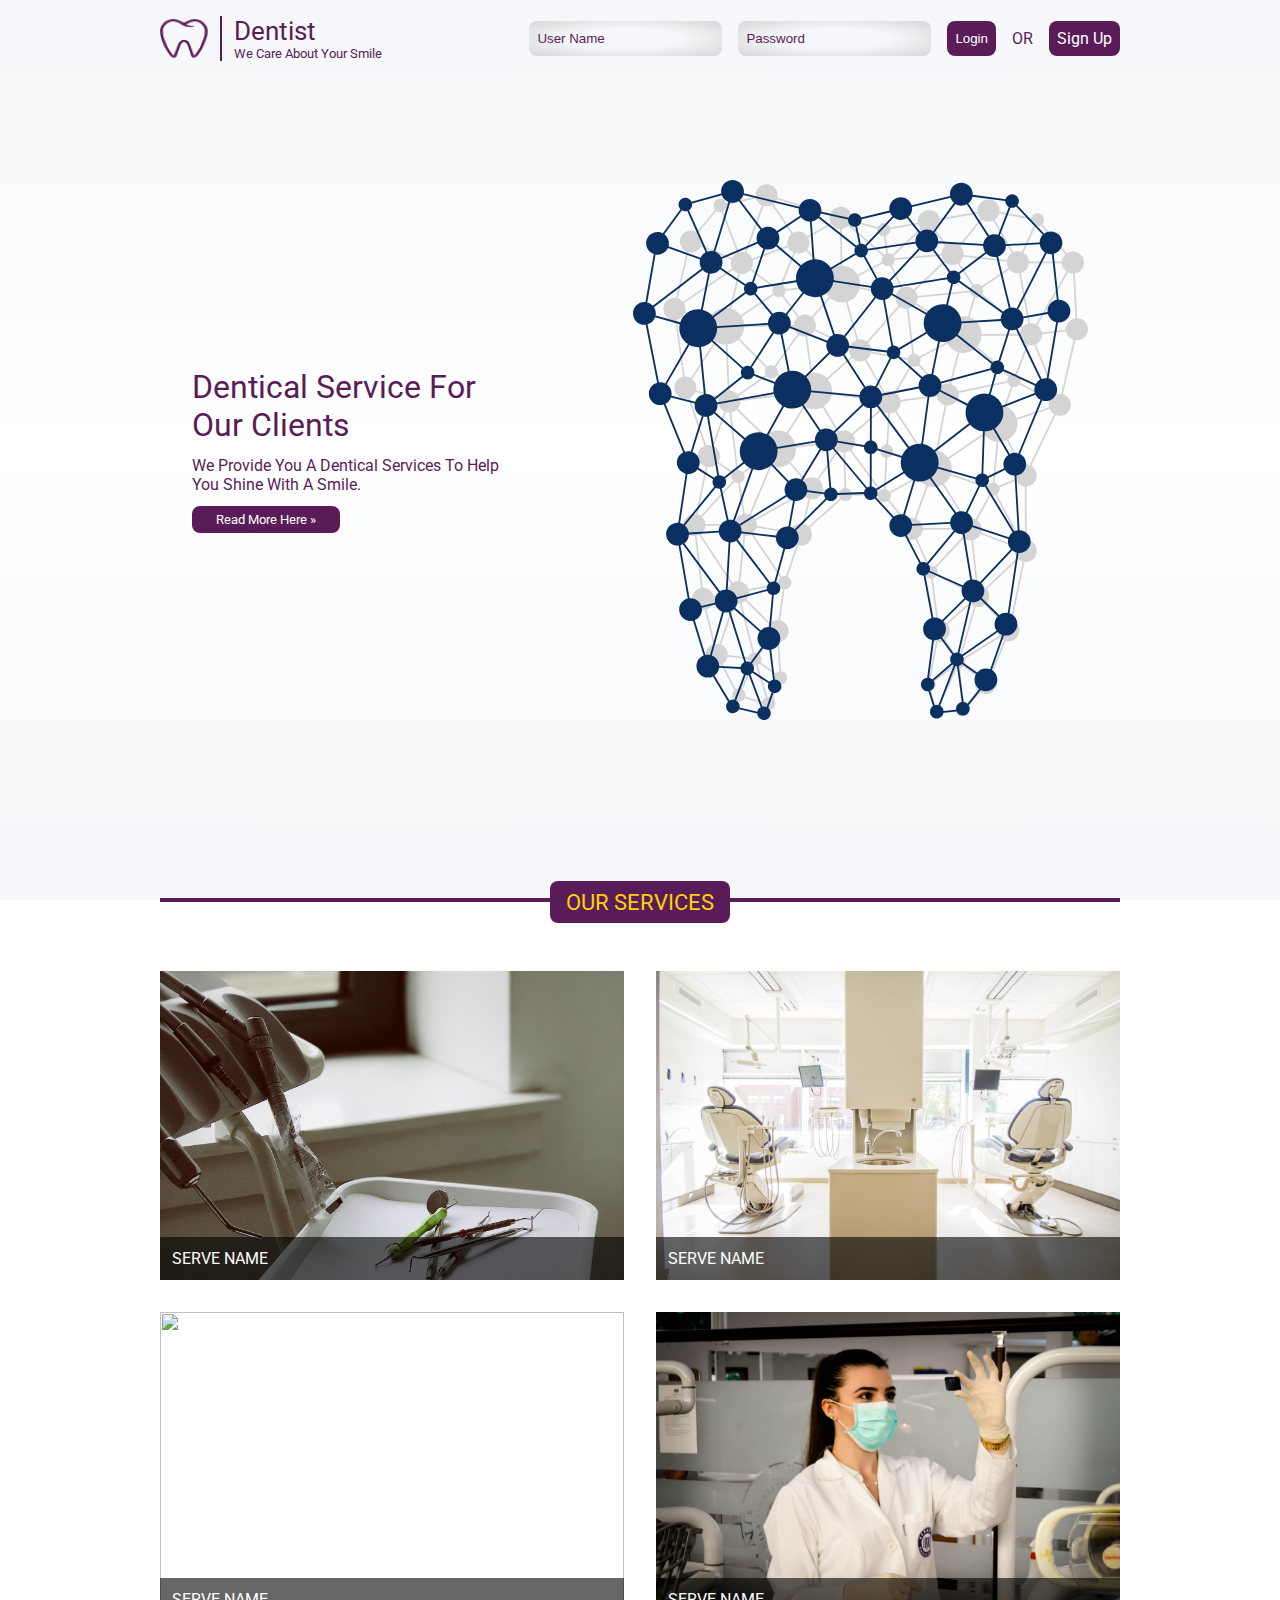
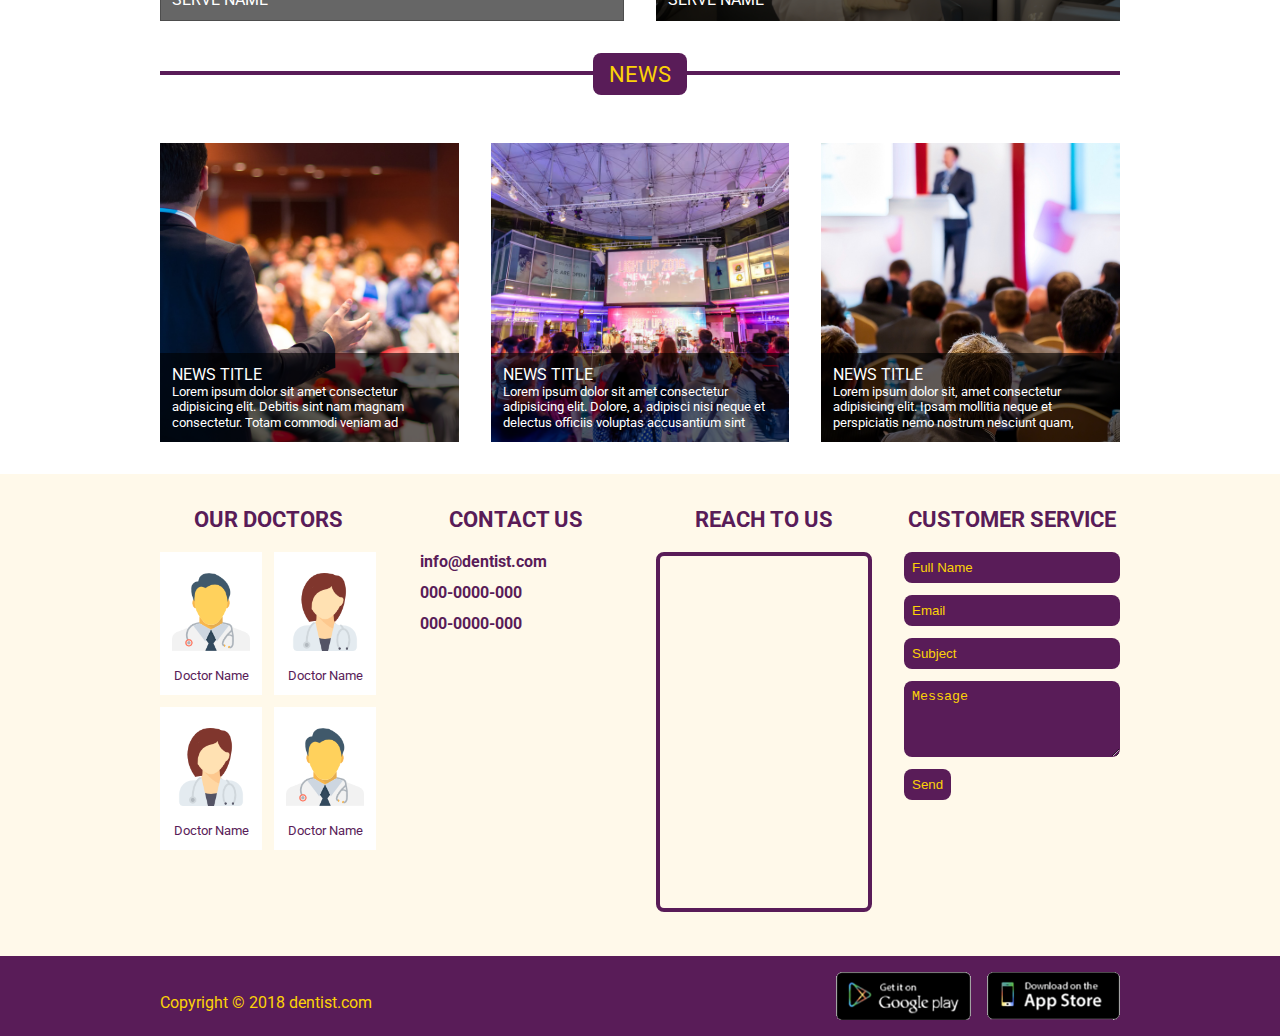
==== commit 8121721d: "Add News Component" ====
--- a/index.html
+++ b/index.html
@@ -177,6 +177,66 @@
           </div>
         </div>
       </div>
+      <div class="section size--container">
+        <div class="component type--section">
+          <div class="section__title">
+            <div class="content">
+              news
+            </div>
+          </div>
+          <div class="section__content">
+            <div class="component type--news">
+              <div class="news-items">
+                <div class="news-item">
+                  <div class="image">
+                    <a href="service.html"><img src="files/images/news-1.jpg" alt="" /></a>
+                  </div>
+                  <div class="information">
+                    <div class="name">
+                      <a href="service.html">news title</a>
+                    </div>
+                    <div class="description">
+                      <p>
+                        Lorem ipsum dolor sit amet consectetur adipisicing elit. Debitis sint nam magnam consectetur. Totam commodi veniam ad temporibus voluptas amet sit hic excepturi fugiat deserunt! Natus ab voluptatibus beatae rem?
+                      </p>
+                    </div>
+                  </div>
+                </div>
+                <div class="news-item">
+                  <div class="image">
+                    <a href="news.html"><img src="files/images/news-2.jpg" alt="" /></a>
+                  </div>
+                  <div class="information">
+                    <div class="name">
+                      <a href="news.html">news title</a>
+                    </div>
+                    <div class="description">
+                      <p>
+                        Lorem ipsum dolor sit amet consectetur adipisicing elit. Dolore, a, adipisci nisi neque et delectus officiis voluptas accusantium sint culpa ipsum cumque ea repellat, quod exercitationem eos soluta pariatur quam.
+                      </p>
+                    </div>
+                  </div>
+                </div>
+                <div class="news-item">
+                  <div class="image">
+                    <a href="news.html"><img src="files/images/news-3.jpg" alt="" /></a>
+                  </div>
+                  <div class="information">
+                    <div class="name">
+                      <a href="news.html">news title</a>
+                    </div>
+                    <div class="description">
+                      <p>
+                        Lorem ipsum dolor sit, amet consectetur adipisicing elit. Ipsam mollitia neque et perspiciatis nemo nostrum nesciunt quam, dolorem vero non repellendus aliquid velit dignissimos dicta, deleniti natus facere minus consequuntur.
+                      </p>
+                    </div>
+                  </div>
+                </div>
+              </div>
+            </div>
+          </div>
+        </div>
+      </div>
     </main>
     <footer>
       <div class="section theme--light size--container">
--- a/assets/css/main.css
+++ b/assets/css/main.css
@@ -1177,4 +1177,119 @@
       .component.type--registration-form-messages .message .title {
         text-transform: capitalize;
         font-weight: bold;
-      }+      }
+/* SERVICE */
+.component.type--service {
+  padding: 64px 0;
+}
+  .component.type--service .image {
+    position: relative;
+  }
+    .component.type--service .image img {
+      position: absolute;
+      top: 0;
+      right: 0;
+      bottom: 0;
+      left: 0;
+      border-radius: 50%;
+      width: 100%;
+      height: 100%;
+      object-fit: cover;
+      object-position: 50% 50%;
+    }
+  .component.type--service .information {
+  }
+    .component.type--service .information > *:not(:last-child) {
+      margin-bottom: 24px;
+    }
+    .component.type--service .information .name {
+      text-transform: uppercase;
+      font-size: 2rem;
+      color: var(--theme-primary__color--1);
+    }
+    .component.type--service .information .description {
+    }
+      .component.type--service .information .description > *:not(:last-child) {
+        margin-bottom: 12px;
+      }
+@media (min-width: 640px) {
+  .component.type--service::after {
+    content: '';
+    display: block;
+    clear: both;
+  }
+  .component.type--service .image {
+    width: 33.33%;
+    padding-top: 33.33%;
+  }
+  [dir="ltr"] .component.type--service .image {
+    float: right;
+    margin-left: 24px;
+  }
+  [dir="rtl"] .component.type--service .image {
+    float: left;
+    margin-right: 24px;
+  }
+}
+@media (max-width: 639px) {
+  .component.type--service .image {
+    margin: 0 auto 24px;
+    width: 66.66%;
+    padding-top: 66.66%;
+  }
+  .component.type--service .information {
+    text-align: center;
+  }
+}
+/* NEWS */
+.component.type--news {
+
+}
+  .component.type--news .news-items {
+    display: grid;
+    grid-row-gap: 32px;
+    padding: 32px 0;
+  }
+    .component.type--news .news-item {
+      position: relative;
+      padding-top: 177.77%;
+      padding-top: 56.25%;
+      padding-top: 100%;
+    }
+      .component.type--news .news-item .image {
+        position: absolute;
+        top: 0;
+        width: 100%;
+        height: 100%;
+      }
+      .component.type--news .news-item .image img {
+        position: absolute;
+        width: 100%;
+        height: 100%;
+        object-fit: cover;
+        object-position: 50% 50%;
+      }
+      .component.type--news .news-item .information {
+        position: absolute;
+        right: 0;
+        left: 0;
+        bottom: 0;
+        padding: 12px;
+        background-color: rgba(0, 0, 0, 0.6);
+        color: #fff;
+      }
+        .component.type--news .news-item .name {
+          text-transform: uppercase;
+        }
+        .component.type--news .news-item .description {
+          height: 3.6em;
+          overflow: hidden;
+          font-size: 0.8rem;
+          line-height: 1.2em;
+        }
+@media (min-width: 960px) {
+  .component.type--news .news-items {
+    grid-template-columns: repeat(3, calc((100% - (32px * 2)) / 3));
+    justify-content: space-between;
+  }
+}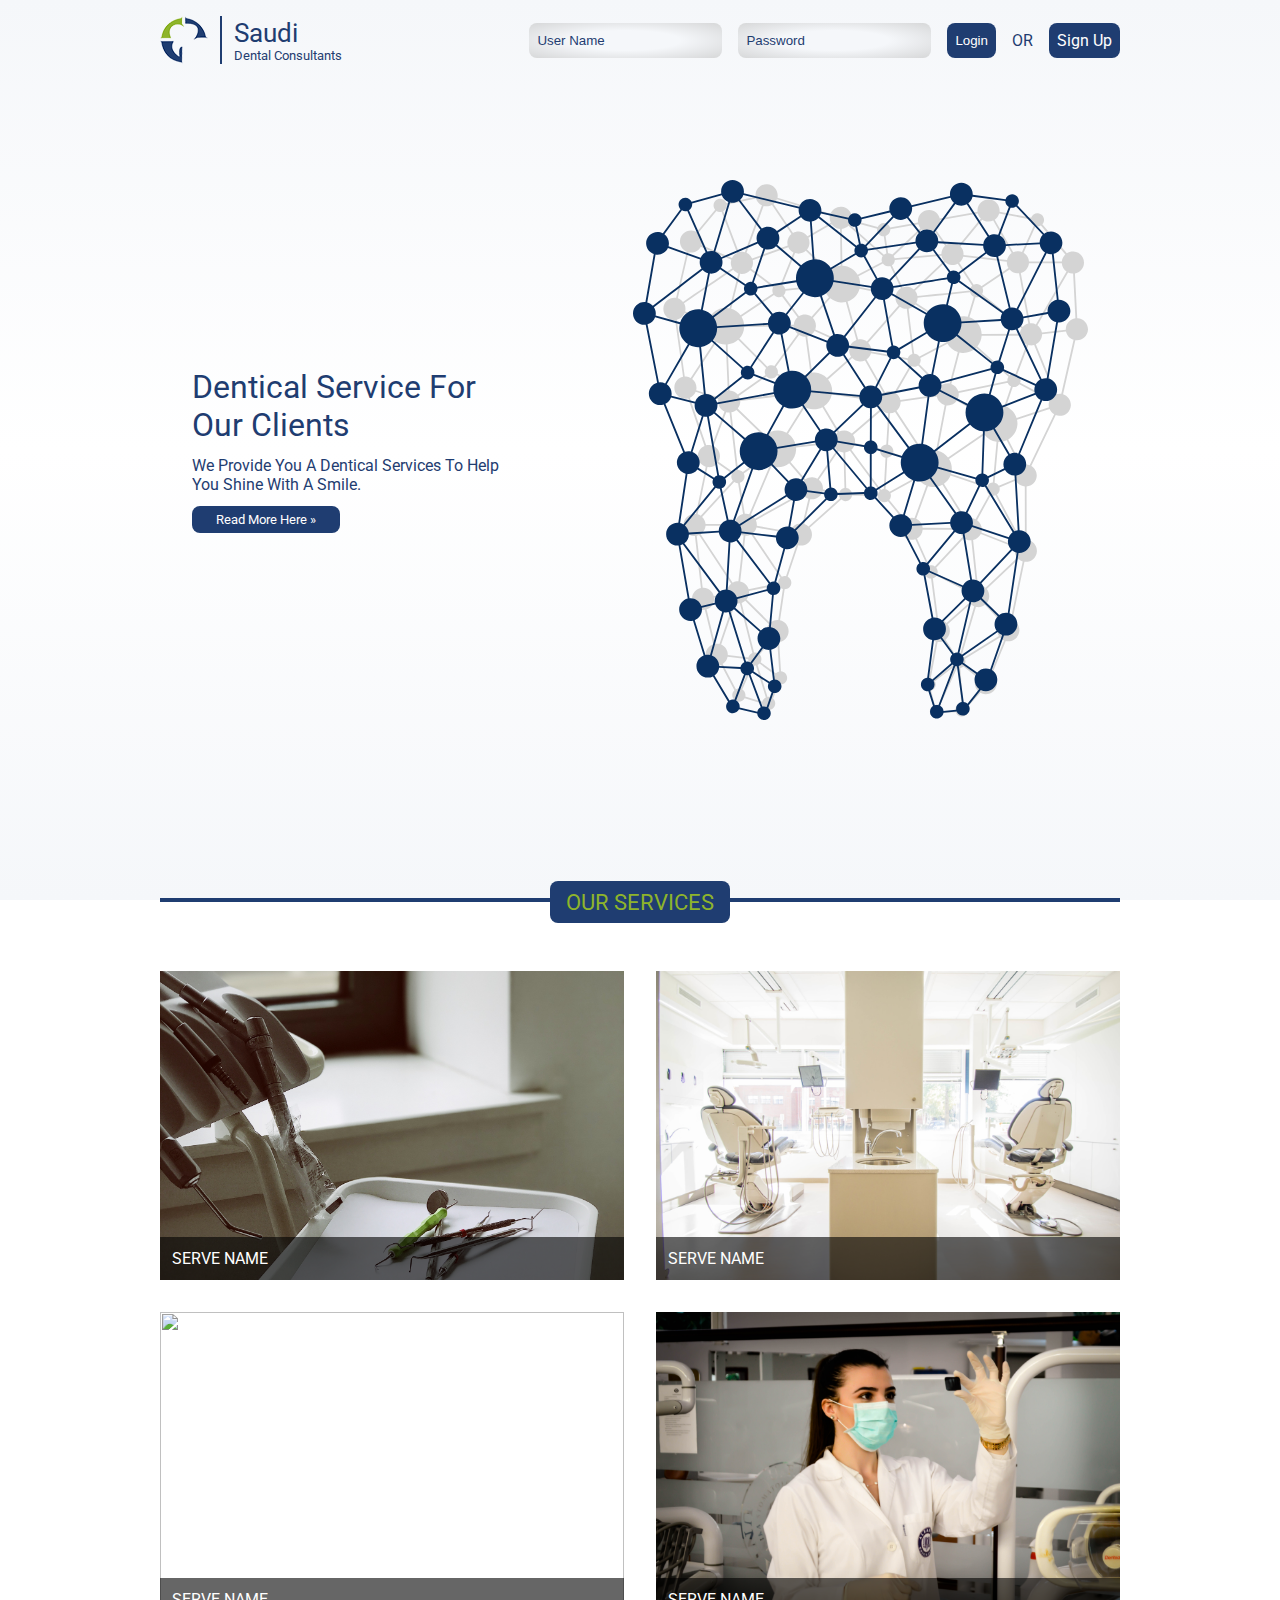
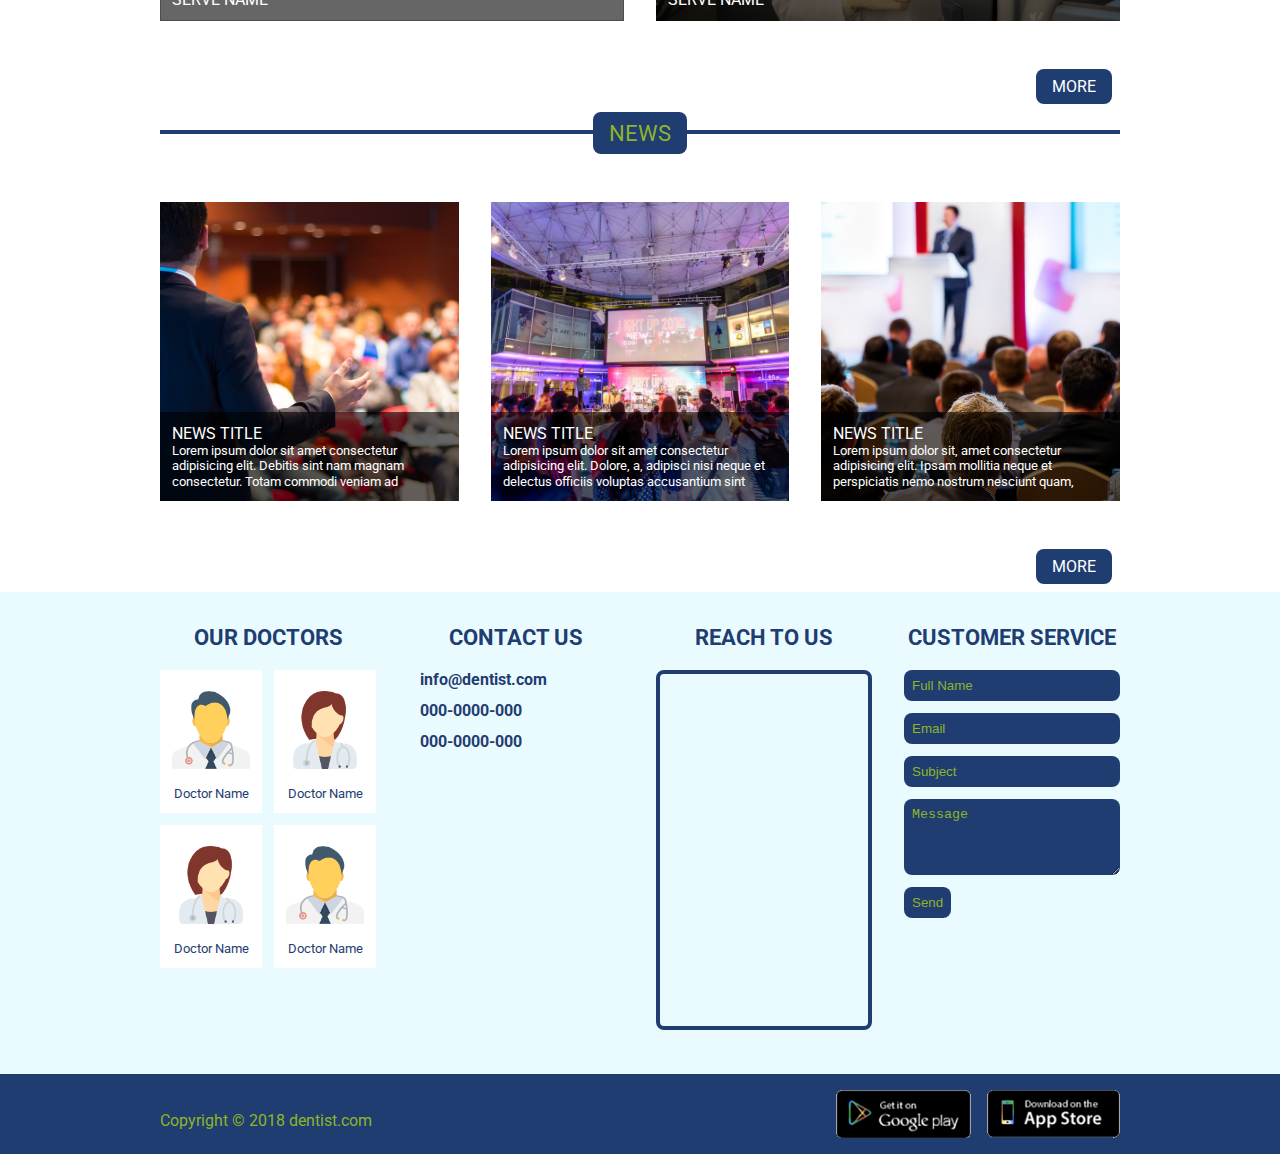
==== commit 0c2ac3c9: "Change (Theme - Logo - Main Information)" ====
--- a/index.html
+++ b/index.html
@@ -3,7 +3,7 @@
   <head>
     <meta charset="UTF-8" />
     <meta name="viewport" content="width=device-width, initial-scale=1.0" />
-    <title>Dentist</title>
+    <title>Saudi Dental Consultants</title>
     <link rel="shortcut icon" href="files/images/favicon.ico" />
     <link rel="stylesheet" href="https://fonts.googleapis.com/css?family=Roboto:100,100i,300,300i,400,400i,500,500i,700,700i,900,900i" />
     <link rel="stylesheet" href="https://fonts.googleapis.com/css?family=Cairo:200,300,400,600,700,900" />
@@ -17,8 +17,8 @@
           <a class="brand" href="index.html">
             <img class="logo" src="files/images/dentist.png" alt="dentist" />
             <span class="slogan">
-              <span class="heading">dentist</span>
-              <span class="content">we care about your smile</span>
+              <span class="heading">saudi</span>
+              <span class="content">dental consultants</span>
             </span>
           </a>
           <button class="header-switcher"><i class="fas fa-bars"></i></button>
@@ -130,50 +130,53 @@
             </div>
           </div>
           <div class="section__content">
-            <div class="component type--services">
-              <div class="services">
-                <div class="service">
-                  <div class="image">
-                    <a href="service.html"><img src="files/images/service-1.jpg" alt="" /></a>
-                  </div>
-                  <div class="information">
-                    <div class="name">
-                      <a href="service.html">serve name</a>
-                    </div>
-                  </div>
-                </div>
-                <div class="service">
-                  <div class="image">
-                    <a href="service.html"><img src="files/images/service-2.jpg" alt="" /></a>
-                  </div>
-                  <div class="information">
-                    <div class="name">
-                      <a href="service.html">serve name</a>
-                    </div>
-                  </div>
-                </div>
-                <div class="service">
-                  <div class="image">
-                    <a href="service.html"><img src="files/images/service-3.jpg" alt="" /></a>
-                  </div>
-                  <div class="information">
-                    <div class="name">
-                      <a href="service.html">serve name</a>
-                    </div>
-                  </div>
-                </div>
-                <div class="service">
-                  <div class="image">
-                    <a href="service.html"><img src="files/images/service-4.jpg" alt="" /></a>
-                  </div>
-                  <div class="information">
-                    <div class="name">
-                      <a href="service.html">serve name</a>
-                    </div>
-                  </div>
-                </div>
-              </div>
-            </div>
+            <div class="component type--articles theme--services">
+              <div class="articles">
+                <div class="article">
+                  <div class="image">
+                    <a href="article.html"><img src="files/images/article-1.jpg" alt="" /></a>
+                  </div>
+                  <div class="information">
+                    <div class="name">
+                      <a href="article.html">serve name</a>
+                    </div>
+                  </div>
+                </div>
+                <div class="article">
+                  <div class="image">
+                    <a href="article.html"><img src="files/images/article-2.jpg" alt="" /></a>
+                  </div>
+                  <div class="information">
+                    <div class="name">
+                      <a href="article.html">serve name</a>
+                    </div>
+                  </div>
+                </div>
+                <div class="article">
+                  <div class="image">
+                    <a href="article.html"><img src="files/images/article-3.jpg" alt="" /></a>
+                  </div>
+                  <div class="information">
+                    <div class="name">
+                      <a href="article.html">serve name</a>
+                    </div>
+                  </div>
+                </div>
+                <div class="article">
+                  <div class="image">
+                    <a href="article.html"><img src="files/images/article-4.jpg" alt="" /></a>
+                  </div>
+                  <div class="information">
+                    <div class="name">
+                      <a href="article.html">serve name</a>
+                    </div>
+                  </div>
+                </div>
+              </div>
+            </div>
+          </div>
+          <div class="section__options">
+            <div class="section__option"><a href="services.html">more</a></div>
           </div>
         </div>
       </div>
@@ -185,15 +188,15 @@
             </div>
           </div>
           <div class="section__content">
-            <div class="component type--news">
-              <div class="news-items">
-                <div class="news-item">
-                  <div class="image">
-                    <a href="service.html"><img src="files/images/news-1.jpg" alt="" /></a>
-                  </div>
-                  <div class="information">
-                    <div class="name">
-                      <a href="service.html">news title</a>
+            <div class="component type--articles theme--news">
+              <div class="articles">
+                <div class="article">
+                  <div class="image">
+                    <a href="article.html"><img src="files/images/article-5.jpg" alt="" /></a>
+                  </div>
+                  <div class="information">
+                    <div class="name">
+                      <a href="article.html">news title</a>
                     </div>
                     <div class="description">
                       <p>
@@ -202,13 +205,13 @@
                     </div>
                   </div>
                 </div>
-                <div class="news-item">
-                  <div class="image">
-                    <a href="news.html"><img src="files/images/news-2.jpg" alt="" /></a>
-                  </div>
-                  <div class="information">
-                    <div class="name">
-                      <a href="news.html">news title</a>
+                <div class="article">
+                  <div class="image">
+                    <a href="article.html"><img src="files/images/article-6.jpg" alt="" /></a>
+                  </div>
+                  <div class="information">
+                    <div class="name">
+                      <a href="article.html">news title</a>
                     </div>
                     <div class="description">
                       <p>
@@ -217,13 +220,13 @@
                     </div>
                   </div>
                 </div>
-                <div class="news-item">
-                  <div class="image">
-                    <a href="news.html"><img src="files/images/news-3.jpg" alt="" /></a>
-                  </div>
-                  <div class="information">
-                    <div class="name">
-                      <a href="news.html">news title</a>
+                <div class="article">
+                  <div class="image">
+                    <a href="article.html"><img src="files/images/article-7.jpg" alt="" /></a>
+                  </div>
+                  <div class="information">
+                    <div class="name">
+                      <a href="article.html">news title</a>
                     </div>
                     <div class="description">
                       <p>
@@ -234,6 +237,9 @@
                 </div>
               </div>
             </div>
+          </div>
+          <div class="section__options">
+            <div class="section__option"><a href="news.html">more</a></div>
           </div>
         </div>
       </div>
--- a/assets/css/main.css
+++ b/assets/css/main.css
@@ -27,27 +27,14 @@
 :root {
   --container__width: 92%;
   --container__max-width: 960px;
-  --theme-primary__color--1: #591c58;
-  --theme-primary__color--2: #fcd207;
-  --theme-primary__color--3: #fff9ea;
-  --theme-primary__color--balck: #000;
+  --theme-primary__color--1: #1f3d71;
+  --theme-primary__color--2: #8eb42b;
+  --theme-primary__color--3: #eafbff;
+  --theme-primary__color--4: #f5f7fa;
+  --theme-primary__color--5: #d6d7d8;
+  --theme-primary__color--black: #000;
   --theme-primary__color--white: #fff;
-  --theme-primary__overlay--1__color: rgba(89, 28, 88, 0.2);
-  /* --theme-primary__messages__color--1: #383d41;
-  --theme-primary__messages__color--2: #e2e3e5;
-  --theme-primary__messages__color--3: #d6d8db;
-  --theme-primary__messages--success__color--1: #155724;
-  --theme-primary__messages--success__color--2: #d4edda;
-  --theme-primary__messages--success__color--3: #c3e6cb;
-  --theme-primary__messages--info__color--1: #004085;
-  --theme-primary__messages--info__color--2: #cce5ff;
-  --theme-primary__messages--info__color--3: #b8daff;
-  --theme-primary__messages--warning__color--1: #856404;
-  --theme-primary__messages--warning__color--2: #fff3cd;
-  --theme-primary__messages--warning__color--3: #ffeeba;
-  --theme-primary__messages--danger__color--1: #721c24;
-  --theme-primary__messages--danger__color--2: #f8d7da;
-  --theme-primary__messages--danger__color--3: #f5c6cb; */
+  --theme-primary__overlay--1__color: rgba(31, 61, 113, 0.2);
   --theme-primary__messages__color--1: #212121;
   --theme-primary__messages__color--2: #F5F5F5;
   --theme-primary__messages__color--3: #BDBDBD;
@@ -118,7 +105,7 @@
   min-height: 100vh;
   display: grid;
   align-items: stretch;
-  background-image: linear-gradient(#f5f7fa, #fff, #f5f7fa);
+  background-image: linear-gradient(var(--theme-primary__color--4), var(--theme-primary__color--white), var(--theme-primary__color--4));
 }
 .section.theme--cover {
   min-height: 60vh;
@@ -222,7 +209,7 @@
   }
     .component.type--header .logo {
       max-width: 48px;
-      min-height: 100%;
+      height: 100%;
       object-fit: contain;
       object-position: 50% 50%;
       border: 0 solid var(--theme-primary__color--1);
@@ -275,7 +262,7 @@
         border: 1px solid var(--theme-primary__messages--danger__color--1);
       }
       .component.type--header .user .form input[type="text"], .component.type--header .user .form input[type="password"] {
-        background-image: radial-gradient(#f5f7fa 40%, #d6d7d8);
+        background-image: radial-gradient(var(--theme-primary__color--4) 40%, var(--theme-primary__color--5));
       }
       .component.type--header .user .form span {
         text-transform: uppercase;
@@ -856,58 +843,92 @@
     }
   .component.type--section .section__content {
   }
-/* SERVICES */
-.component.type--services {
+  .component.type--section .section__options {
+    margin: -8px 0 0;
+    display: flex;
+    justify-content: flex-end;
+  }
+    .component.type--section .section__option {
+      margin: 8px;
+      border-radius: 8px;
+      padding: 8px 16px;
+      text-transform: uppercase;
+      text-align: center;
+      font-size: 1rem;
+      background-color: var(--theme-primary__color--1);
+      color: var(--theme-primary__color--white);
+    }
+    .component.type--section .section__option:hover {
+      color: var(--theme-primary__color--2);
+    }
+/* ARTICLES */
+.component.type--articles {
 
 }
-  .component.type--services .services {
+  .component.type--articles .articles {
     display: grid;
     grid-row-gap: 32px;
     padding: 32px 0;
   }
-    .component.type--services .service {
+    .component.type--articles .article {
       position: relative;
+    }
+    .component.type--articles.theme--services .article {
       padding-top: 66.66%;
     }
-      .component.type--services .service .image {
+    .component.type--articles.theme--news .article {
+      padding-top: 100%;
+    }
+      .component.type--articles .article .image {
         position: absolute;
         top: 0;
         width: 100%;
         height: 100%;
       }
-      .component.type--services .service .image img {
+      .component.type--articles .article .image img {
         position: absolute;
         width: 100%;
         height: 100%;
         object-fit: cover;
         object-position: 50% 50%;
       }
-      .component.type--services .service .information {
+      .component.type--articles .article .information {
         position: absolute;
         right: 0;
         left: 0;
         bottom: 0;
         padding: 12px;
         background-color: rgba(0, 0, 0, 0.6);
-        color: #fff;
-      }
-        .component.type--services .service .name {
+        color: var(--theme-primary__color--white);
+      }
+        .component.type--articles .article .name {
           text-transform: uppercase;
         }
+        .component.type--articles .article .description {
+          max-height: 3.6em;
+          overflow: hidden;
+          font-size: 0.8rem;
+          line-height: 1.2em;
+        }
 @media (min-width: 960px) {
-  .component.type--services .services {
+  .component.type--articles .articles {
+    justify-content: space-between;
+  }
+  .component.type--articles.theme--services .articles {
     grid-template-columns: repeat(2, calc((100% - (32px * 1)) / 2));
-    justify-content: space-between;
-  }
-}
-/* SERVICE */
-.component.type--service {
+  }
+  .component.type--articles.theme--news .articles {
+    grid-template-columns: repeat(3, calc((100% - (32px * 2)) / 3));
+  }
+}
+/* ARTICLE */
+.component.type--article {
   padding: 64px 0;
 }
-  .component.type--service .image {
+  .component.type--article .image {
     position: relative;
   }
-    .component.type--service .image img {
+    .component.type--article .image img {
       position: absolute;
       top: 0;
       right: 0;
@@ -919,47 +940,47 @@
       object-fit: cover;
       object-position: 50% 50%;
     }
-  .component.type--service .information {
-  }
-    .component.type--service .information > *:not(:last-child) {
+  .component.type--article .information {
+  }
+    .component.type--article .information > *:not(:last-child) {
       margin-bottom: 24px;
     }
-    .component.type--service .information .name {
+    .component.type--article .information .name {
       text-transform: uppercase;
       font-size: 2rem;
       color: var(--theme-primary__color--1);
     }
-    .component.type--service .information .description {
-    }
-      .component.type--service .information .description > *:not(:last-child) {
+    .component.type--article .information .description {
+    }
+      .component.type--article .information .description > *:not(:last-child) {
         margin-bottom: 12px;
       }
 @media (min-width: 640px) {
-  .component.type--service::after {
+  .component.type--article::after {
     content: '';
     display: block;
     clear: both;
   }
-  .component.type--service .image {
+  .component.type--article .image {
     width: 33.33%;
     padding-top: 33.33%;
   }
-  [dir="ltr"] .component.type--service .image {
+  [dir="ltr"] .component.type--article .image {
     float: right;
     margin-left: 24px;
   }
-  [dir="rtl"] .component.type--service .image {
+  [dir="rtl"] .component.type--article .image {
     float: left;
     margin-right: 24px;
   }
 }
 @media (max-width: 639px) {
-  .component.type--service .image {
+  .component.type--article .image {
     margin: 0 auto 24px;
     width: 66.66%;
     padding-top: 66.66%;
   }
-  .component.type--service .information {
+  .component.type--article .information {
     text-align: center;
   }
 }
@@ -1177,119 +1198,4 @@
       .component.type--registration-form-messages .message .title {
         text-transform: capitalize;
         font-weight: bold;
-      }
-/* SERVICE */
-.component.type--service {
-  padding: 64px 0;
-}
-  .component.type--service .image {
-    position: relative;
-  }
-    .component.type--service .image img {
-      position: absolute;
-      top: 0;
-      right: 0;
-      bottom: 0;
-      left: 0;
-      border-radius: 50%;
-      width: 100%;
-      height: 100%;
-      object-fit: cover;
-      object-position: 50% 50%;
-    }
-  .component.type--service .information {
-  }
-    .component.type--service .information > *:not(:last-child) {
-      margin-bottom: 24px;
-    }
-    .component.type--service .information .name {
-      text-transform: uppercase;
-      font-size: 2rem;
-      color: var(--theme-primary__color--1);
-    }
-    .component.type--service .information .description {
-    }
-      .component.type--service .information .description > *:not(:last-child) {
-        margin-bottom: 12px;
-      }
-@media (min-width: 640px) {
-  .component.type--service::after {
-    content: '';
-    display: block;
-    clear: both;
-  }
-  .component.type--service .image {
-    width: 33.33%;
-    padding-top: 33.33%;
-  }
-  [dir="ltr"] .component.type--service .image {
-    float: right;
-    margin-left: 24px;
-  }
-  [dir="rtl"] .component.type--service .image {
-    float: left;
-    margin-right: 24px;
-  }
-}
-@media (max-width: 639px) {
-  .component.type--service .image {
-    margin: 0 auto 24px;
-    width: 66.66%;
-    padding-top: 66.66%;
-  }
-  .component.type--service .information {
-    text-align: center;
-  }
-}
-/* NEWS */
-.component.type--news {
-
-}
-  .component.type--news .news-items {
-    display: grid;
-    grid-row-gap: 32px;
-    padding: 32px 0;
-  }
-    .component.type--news .news-item {
-      position: relative;
-      padding-top: 177.77%;
-      padding-top: 56.25%;
-      padding-top: 100%;
-    }
-      .component.type--news .news-item .image {
-        position: absolute;
-        top: 0;
-        width: 100%;
-        height: 100%;
-      }
-      .component.type--news .news-item .image img {
-        position: absolute;
-        width: 100%;
-        height: 100%;
-        object-fit: cover;
-        object-position: 50% 50%;
-      }
-      .component.type--news .news-item .information {
-        position: absolute;
-        right: 0;
-        left: 0;
-        bottom: 0;
-        padding: 12px;
-        background-color: rgba(0, 0, 0, 0.6);
-        color: #fff;
-      }
-        .component.type--news .news-item .name {
-          text-transform: uppercase;
-        }
-        .component.type--news .news-item .description {
-          height: 3.6em;
-          overflow: hidden;
-          font-size: 0.8rem;
-          line-height: 1.2em;
-        }
-@media (min-width: 960px) {
-  .component.type--news .news-items {
-    grid-template-columns: repeat(3, calc((100% - (32px * 2)) / 3));
-    justify-content: space-between;
-  }
-}+      }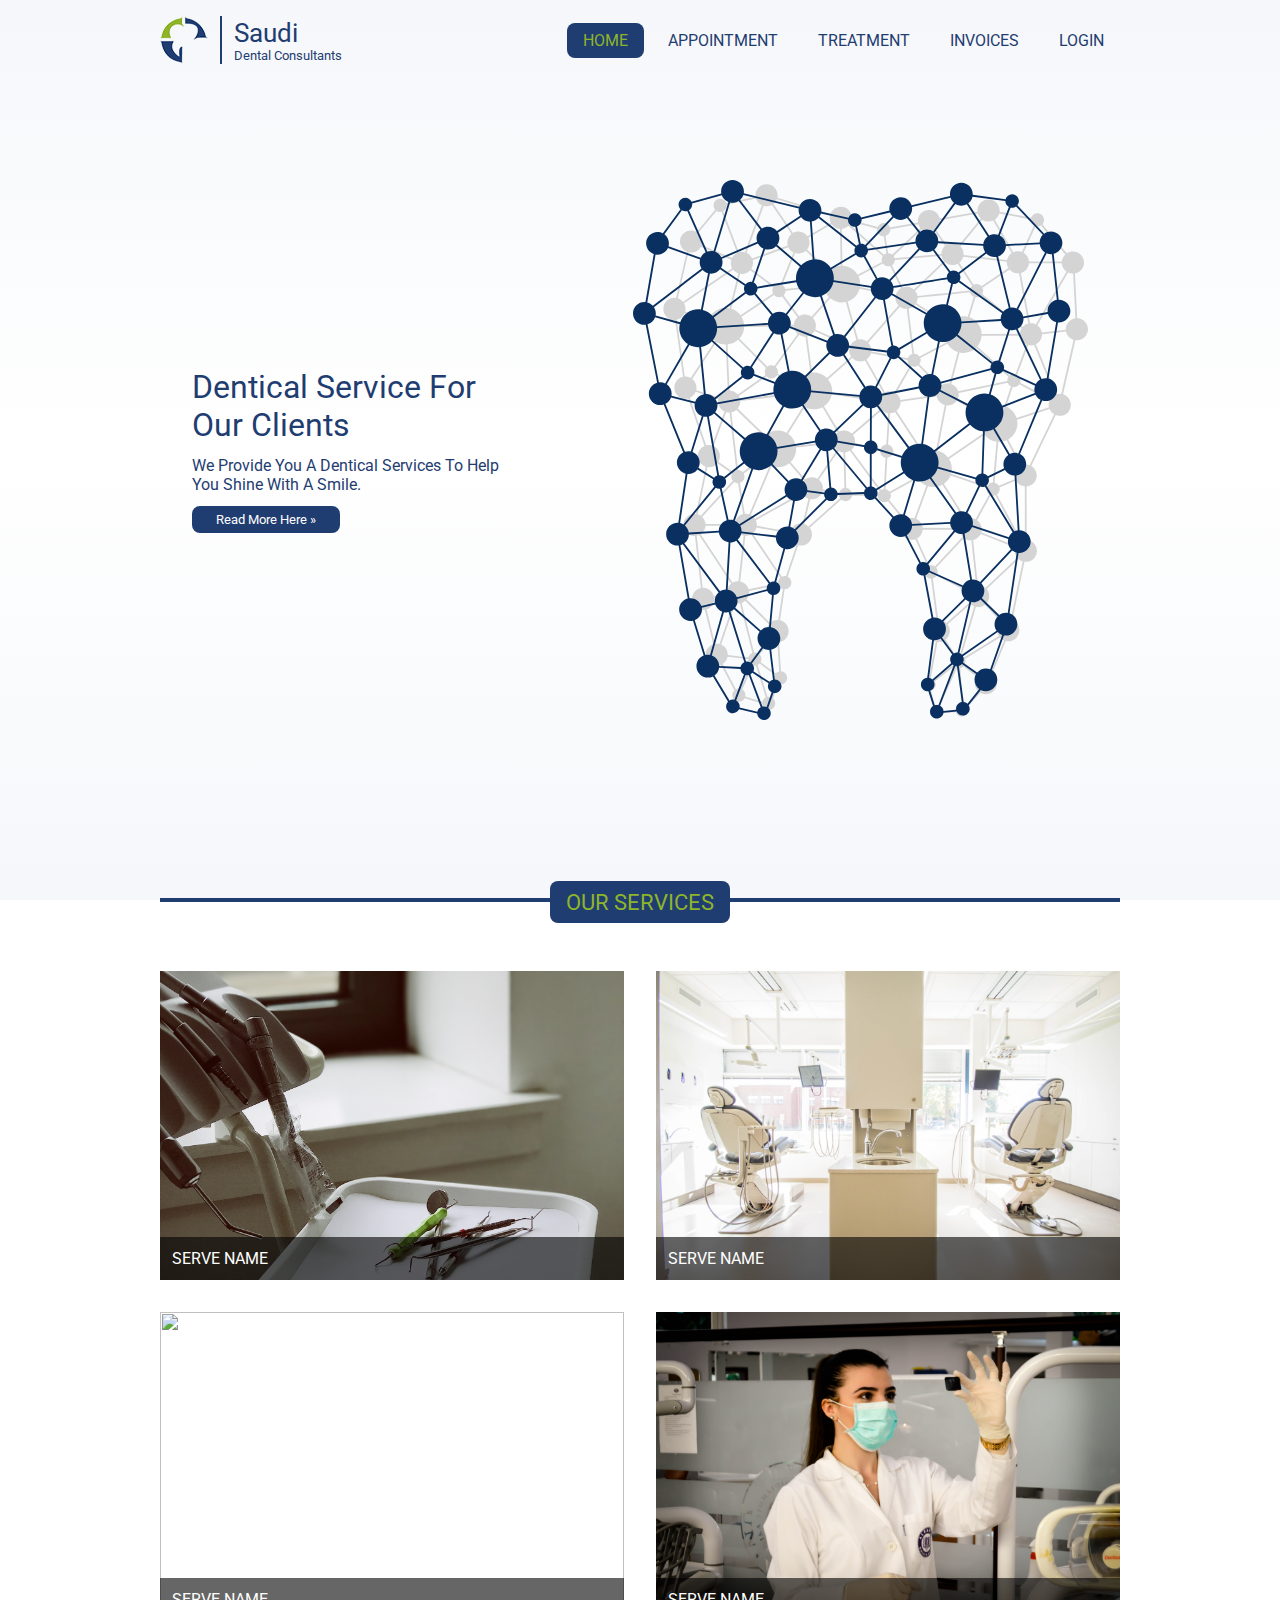
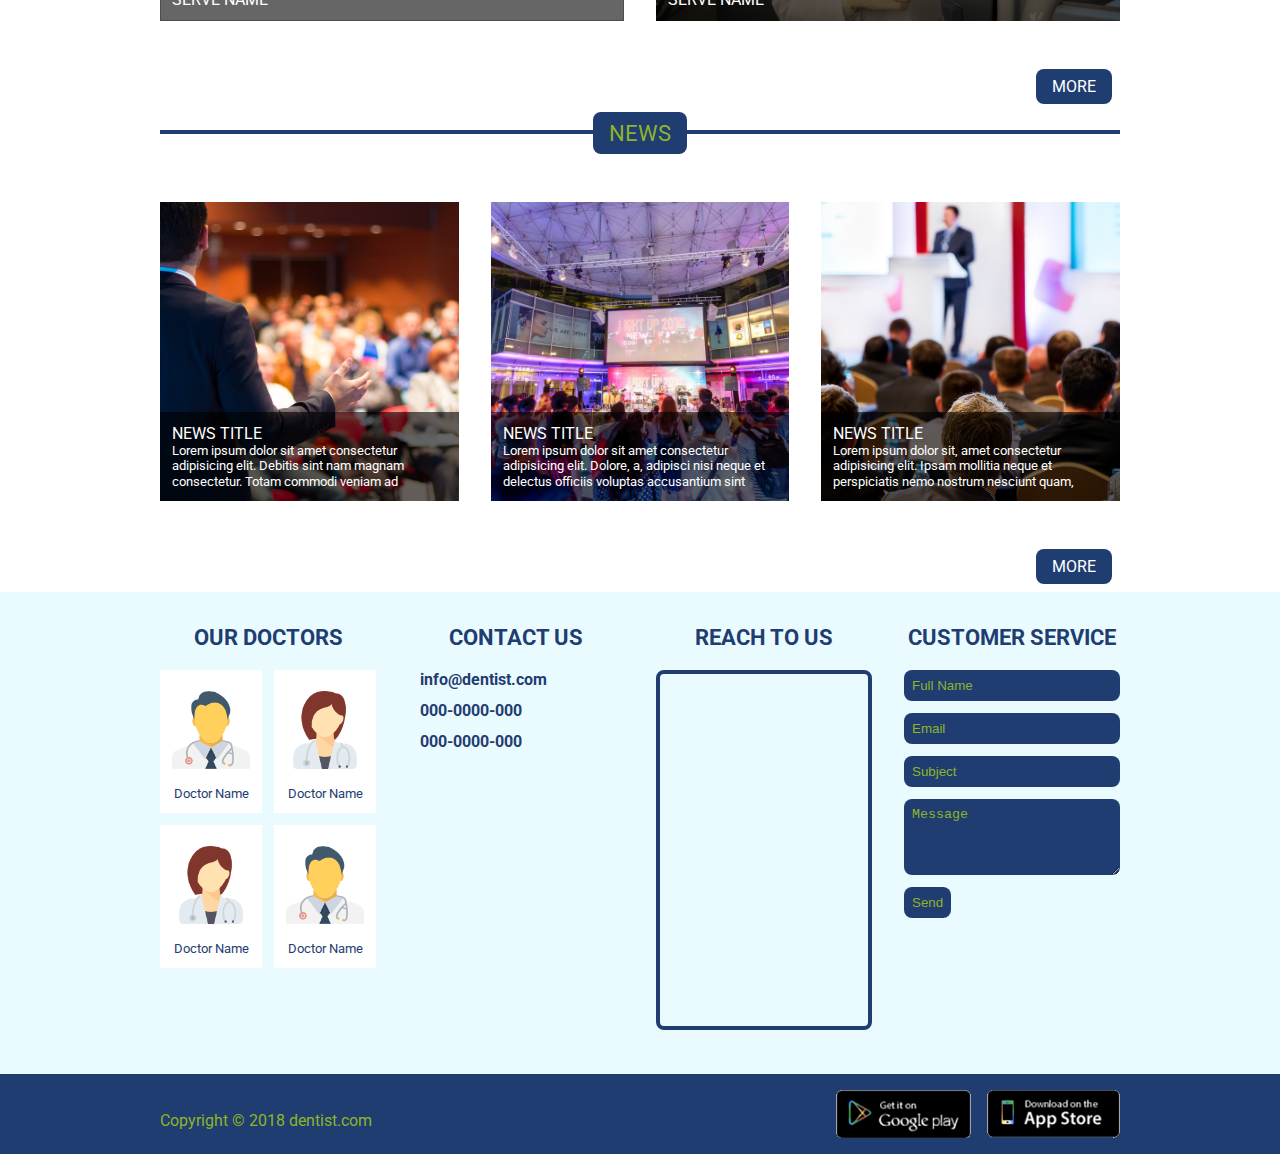
==== commit 8532ffdc: "Update user flow" ====
--- a/index.html
+++ b/index.html
@@ -23,21 +23,21 @@
           </a>
           <button class="header-switcher"><i class="fas fa-bars"></i></button>
           <div class="user">
-            <form class="form" action="index.html" method="POST">
+            <!-- <form class="form" action="profile.html" method="POST">
               <input type="text" name="user" placeholder="user name" />
               <input type="password" name="password" placeholder="password" />
               <input type="submit" value="login" />
               <span>or</span>
               <a href="registration.html">sign up</a>
-            </form>
-            <!-- <ul class="links">
+            </form> -->
+            <ul class="links">
               <li><a class="link active" href="index.html">home</a></li>
               <li><a class="link" href="appointment.html">appointment</a></li>
               <li><a class="link" href="treatment.html">treatment</a></li>
               <li><a class="link" href="invoices.html">invoices</a></li>
-              <li><a class="link" href="profile.html">profile</a></li>
+              <li><a class="link" href="login.html">login</a></li>
             </ul>
-            <div class="card">
+            <!-- <div class="card">
               <a class="image" href="profile.html">
                 <img src="files/images/user.png" alt="" />
               </a>
